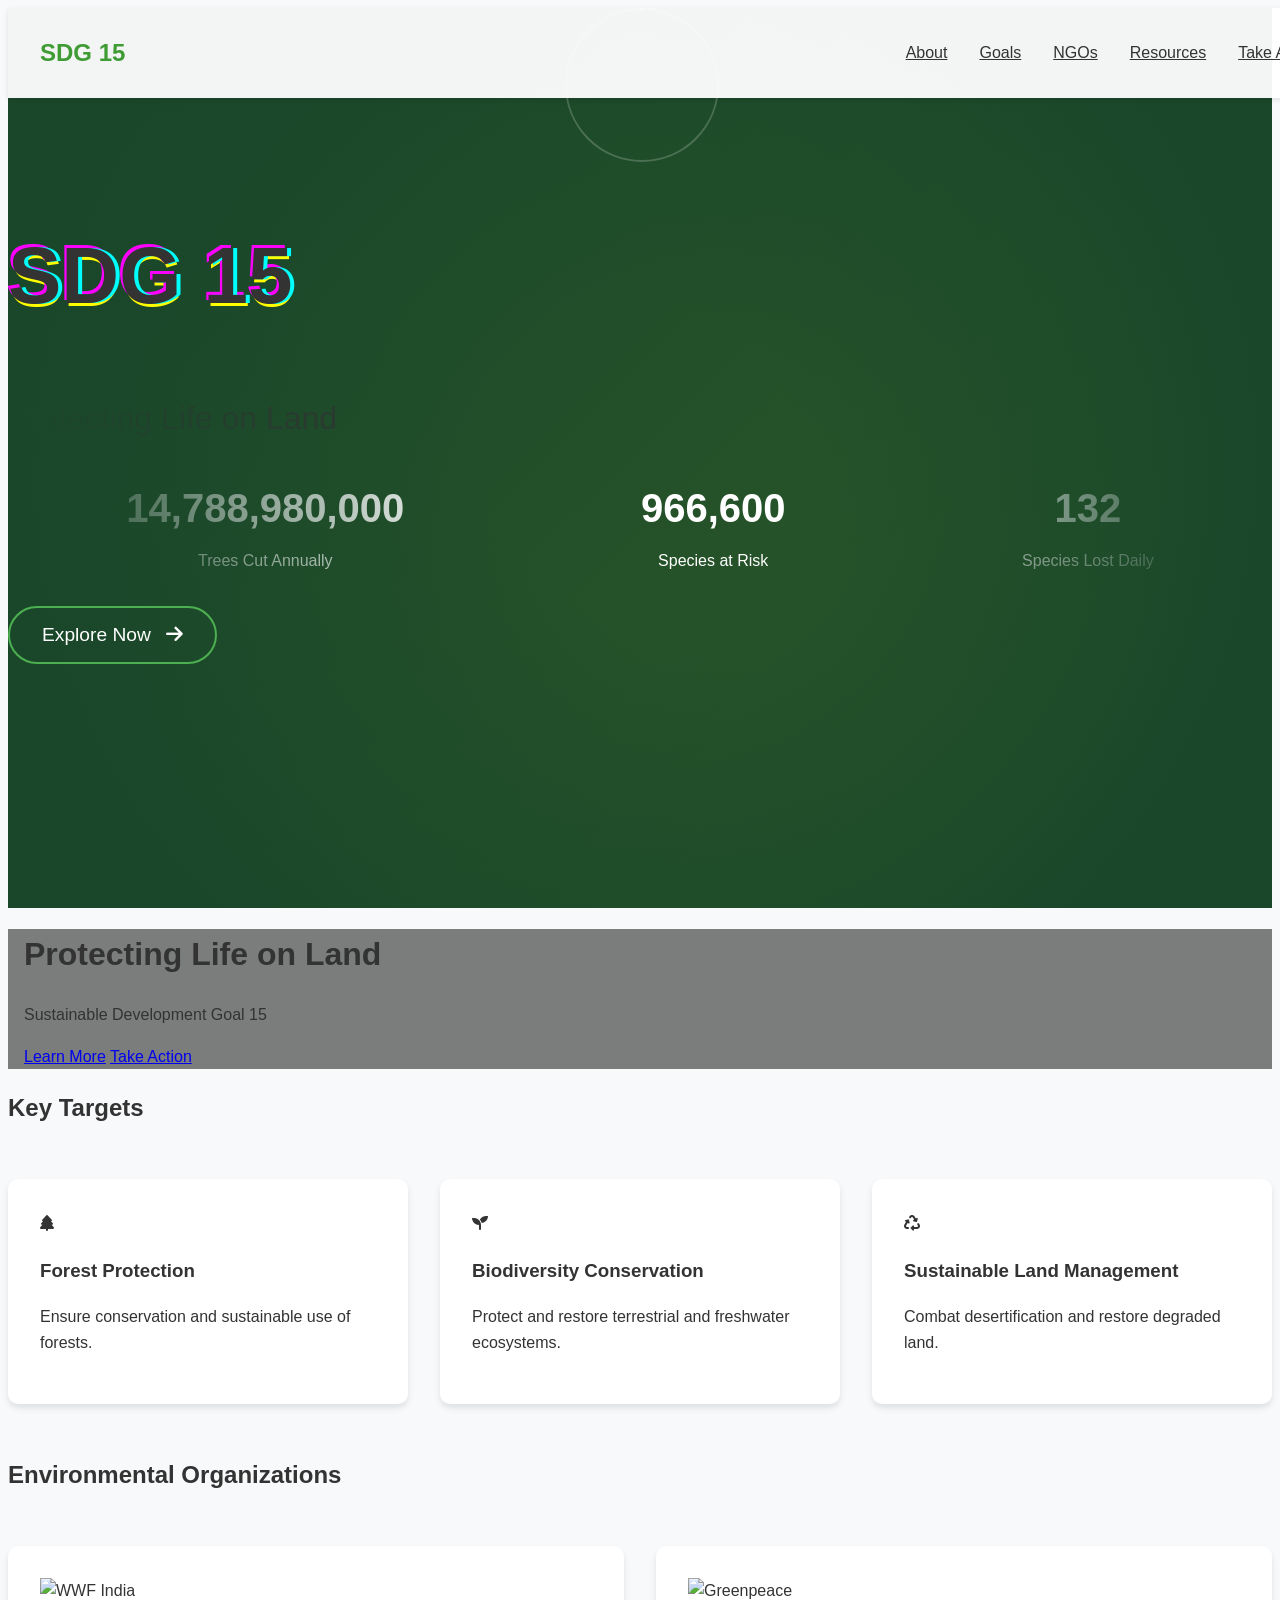
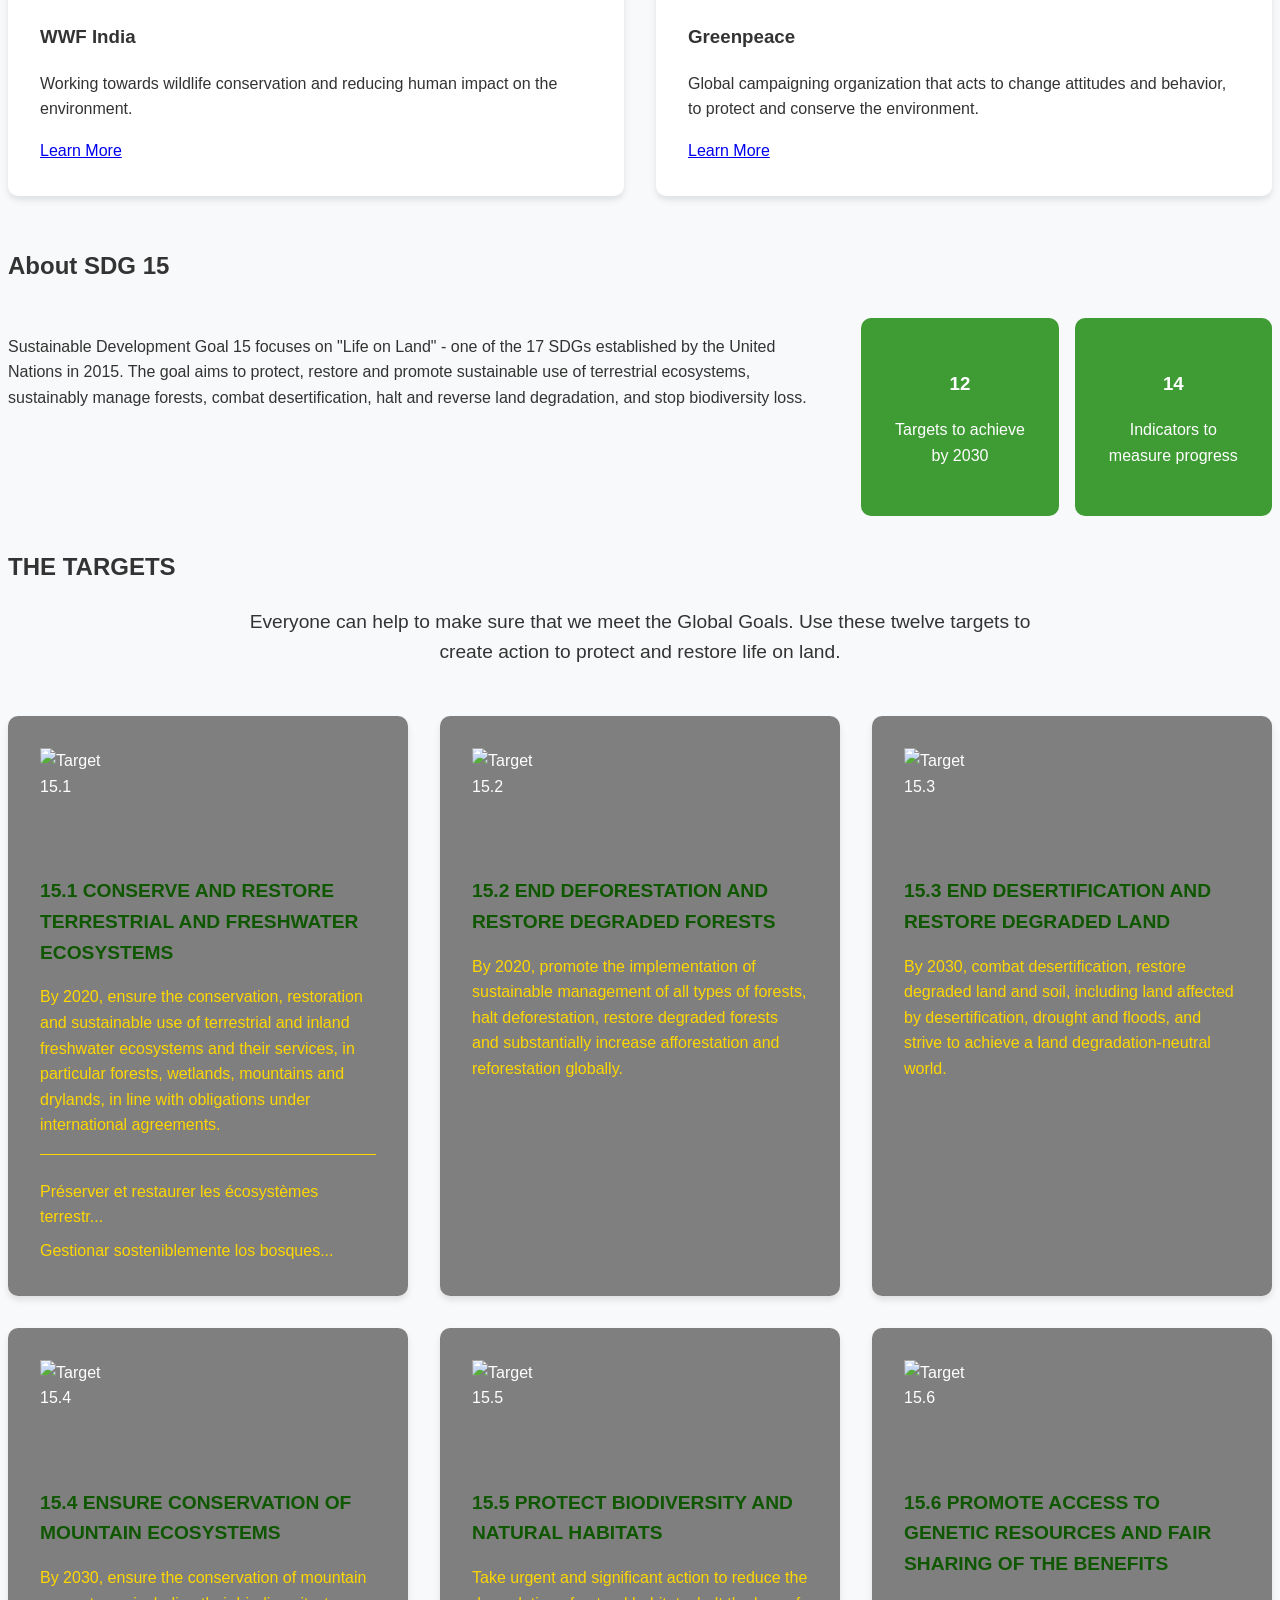
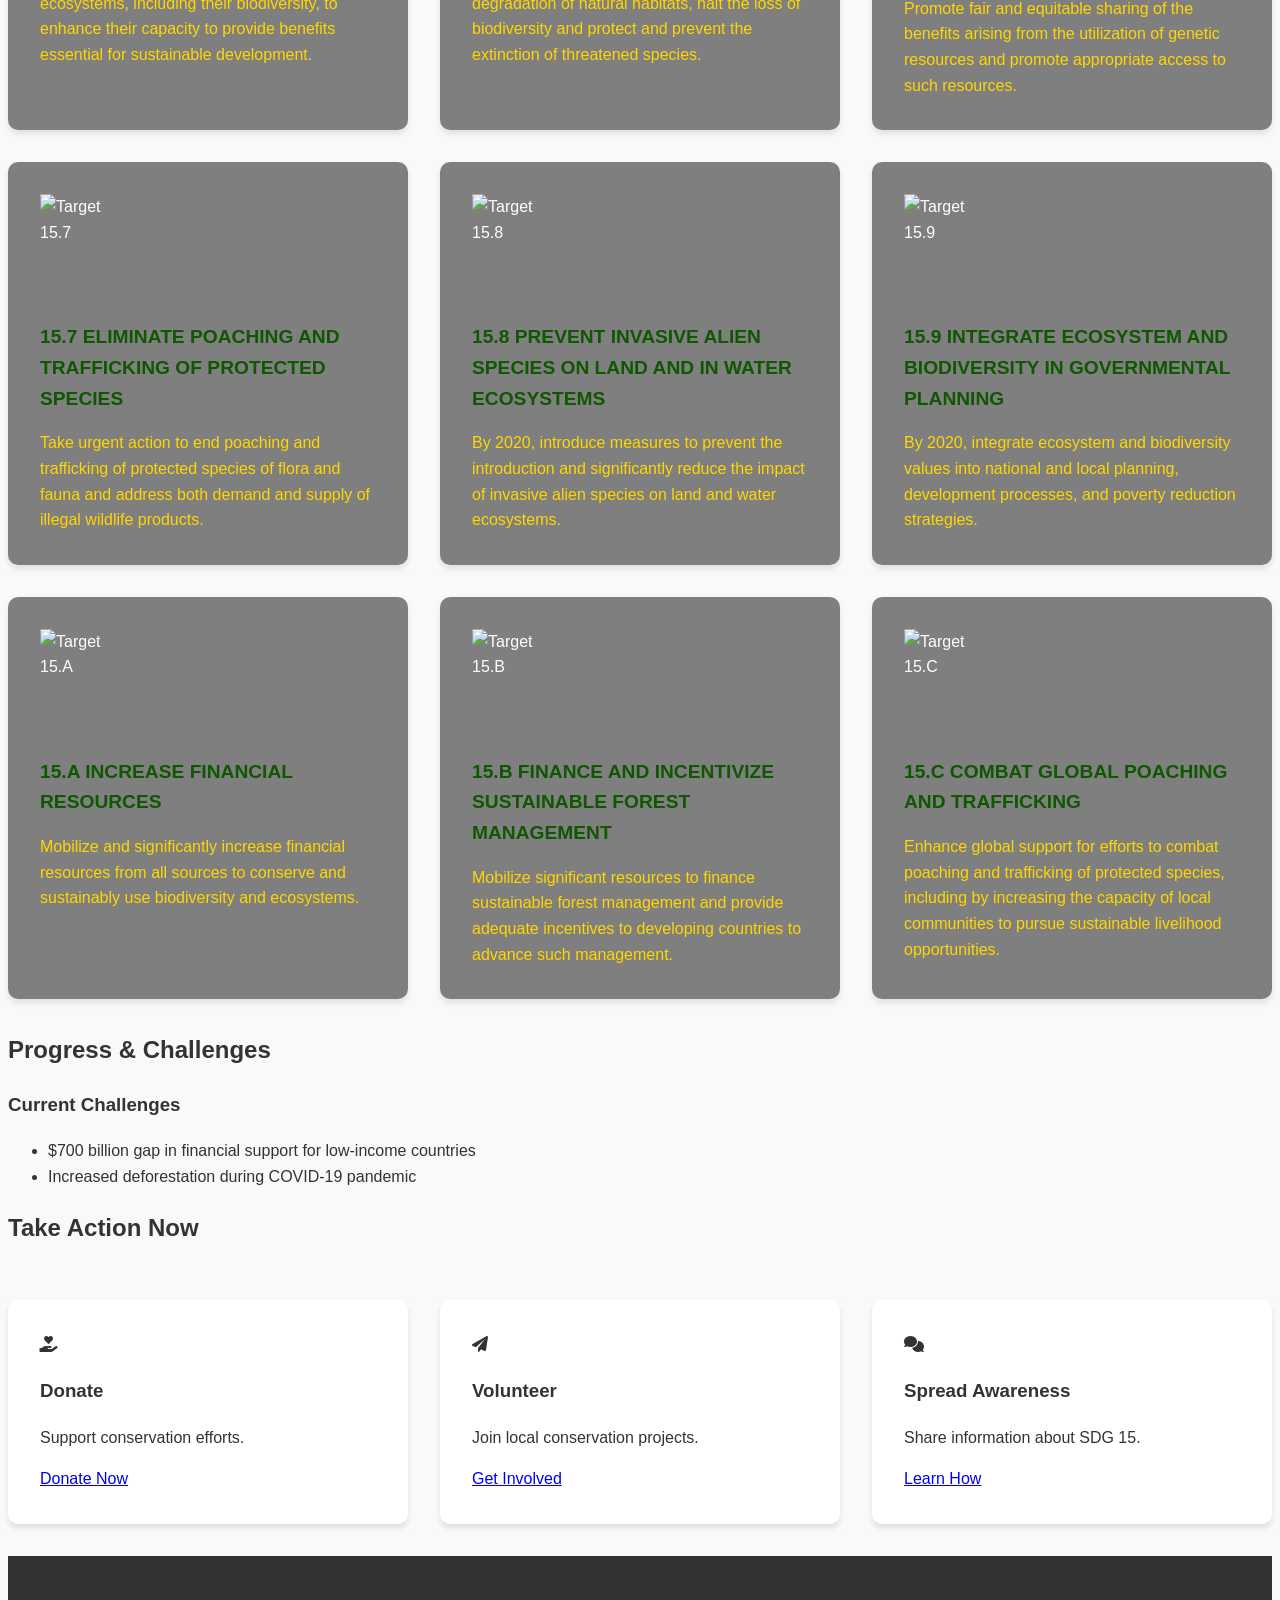
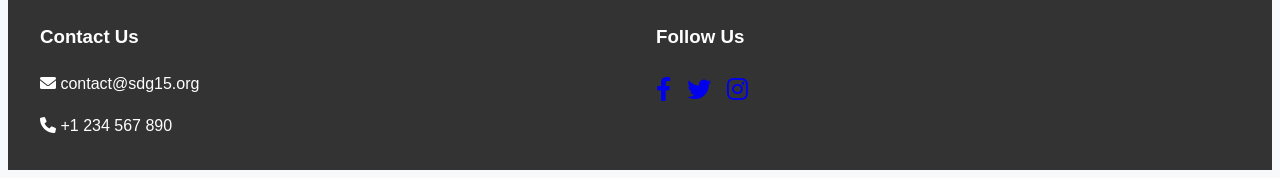
==== PBL/Aimers.html @ b8d177c7 "Add files via upload" ====
<!DOCTYPE html>
<html lang="en">
<head>
    <meta charset="UTF-8">
    <meta name="viewport" content="width=device-width, initial-scale=1.0">
    <title>Protecting Life on Land – SDG 15</title>
    <link rel="stylesheet" href="https://cdnjs.cloudflare.com/ajax/libs/font-awesome/6.0.0/css/all.min.css">
    <link rel="stylesheet" href="Aimers.css"> <!-- Link to your CSS file -->
    <script src="https://code.jquery.com/jquery-3.6.0.min.js"></script> <!-- jQuery for dynamic effects -->
</head>
<body>

    <!-- Navigation Bar -->
    <nav class="navbar">
        <div class="nav-logo">SDG 15</div>
        <ul class="nav-links">
            <li><a href="#about-sdg15">About</a></li>
            <li><a href="#goals">Goals</a></li>
            <li><a href="#ngos">NGOs</a></li>
            <li><a href="#resources">Resources</a></li>
            <li><a href="#take-action">Take Action</a></li>
        </ul>
    </nav>

    <!-- Dynamic Intro Section -->
    <div class="intro-container" id="intro-container">
        <!-- Animated Background -->
        <div class="intro-background">
            <div class="forest-layer"></div>
            <div class="particles"></div>
        </div>

        <!-- Main Intro Content -->
        <div class="intro-content">
            <!-- Animated Logo -->
            <div class="intro-logo">
                <div class="earth-animation">
                    <div class="earth-circle"></div>
                    <i class="fas fa-globe-americas"></i>
                    <div class="orbiting-leaf">
                        <i class="fas fa-leaf"></i>
                    </div>
                </div>
            </div>

            <!-- Animated Text -->
            <div class="intro-text">
                <h1 class="glitch" data-text="SDG 15">SDG 15</h1>
                <div class="typing-text">Protecting Life on Land</div>
                
                <!-- Dynamic Statistics -->
                <div class="intro-stats">
                    <div class="stat-counter">
                        <div class="counter" data-target="15300000000">0</div>
                        <span>Trees Cut Annually</span>
                    </div>
                    <div class="stat-counter">
                        <div class="counter" data-target="1000000">0</div>
                        <span>Species at Risk</span>
                    </div>
                    <div class="stat-counter">
                        <div class="counter" data-target="137">0</div>
                        <span>Species Lost Daily</span>
                    </div>
                </div>

                <!-- Call to Action -->
                <div class="intro-cta">
                    <button class="explore-btn" id="explore-btn">
                        <span>Explore Now</span>
                        <i class="fas fa-arrow-right"></i>
                    </button>
                </div>
            </div>
        </div>

        <!-- Scroll Indicator -->
        <div class="scroll-indicator">
            <div class="mouse">
                <div class="wheel"></div>
            </div>
            <div class="arrow-scroll">
                <span></span>
                <span></span>
                <span></span>
            </div>
        </div>
    </div>

    <!-- Hero Section -->
    <header class="hero" style="background-image: url('https://images.unsplash.com/photo-1511497584788-876760111969?ixlib=rb-1.2.1&auto=format&fit=crop&w=1950&q=80');">
        <div class="hero-overlay"></div>
        <div class="hero-content">
            <h1 class="animate-text">Protecting Life on Land</h1>
            <p class="fade-in">Sustainable Development Goal 15</p>
            <div class="hero-buttons">
                <a href="#about-sdg15" class="btn scroll-to-section">Learn More</a>
                <a href="#take-action" class="btn btn-outline scroll-to-section">Take Action</a>
            </div>
        </div>
    </header>

    <!-- Goals Section -->
    <section id="goals" class="section">
        <div class="container">
            <h2 class="section-title fade-in">Key Targets</h2>
            <div class="goals-grid">
                <div class="goal-card fade-in-up">
                    <i class="fas fa-tree"></i>
                    <h3>Forest Protection</h3>
                    <p>Ensure conservation and sustainable use of forests.</p>
                </div>
                <div class="goal-card fade-in-up">
                    <i class="fas fa-seedling"></i>
                    <h3>Biodiversity Conservation</h3>
                    <p>Protect and restore terrestrial and freshwater ecosystems.</p>
                </div>
                <div class="goal-card fade-in-up">
                    <i class="fas fa-recycle"></i>
                    <h3>Sustainable Land Management</h3>
                    <p>Combat desertification and restore degraded land.</p>
                </div>
                <!-- Add more goal cards as needed -->
            </div>
        </div>
    </section>

    <!-- NGO Section -->
    <section id="ngos" class="section">
        <div class="container">
            <h2 class="section-title fade-in">Environmental Organizations</h2>
            <div class="ngo-grid">
                <div class="ngo-card fade-in-up">
                    <img src="https://images.unsplash.com/photo-1532094349884-543bc11b234d?ixlib=rb-1.2.1&auto=format&fit=crop&w=800&q=80" alt="WWF India">
                    <div class="ngo-content">
                        <h3>WWF India</h3>
                        <p>Working towards wildlife conservation and reducing human impact on the environment.</p>
                        <a href="https://www.wwfindia.org/" target="_blank" class="btn">Learn More</a>
                    </div>
                </div>
                <div class="ngo-card fade-in-up">
                    <img src="https://images.unsplash.com/photo-1601607261863-2a6a7336f8f1?ixlib=rb-1.2.1&auto=format&fit=crop&w=800&q=80" alt="Greenpeace">
                    <div class="ngo-content">
                        <h3>Greenpeace</h3>
                        <p>Global campaigning organization that acts to change attitudes and behavior, to protect and conserve the environment.</p>
                        <a href="https://www.greenpeace.org/" target="_blank" class="btn">Learn More</a>
                    </div>
                </div>
                <!-- Add more NGO cards as needed -->
            </div>
        </div>
    </section>

    <!-- About SDG 15 Section -->
    <section id="about-sdg15" class="section">
        <div class="container">
            <h2 class="section-title fade-in">About SDG 15</h2>
            <div class="about-content">
                <div class="about-text">
                    <p>Sustainable Development Goal 15 focuses on "Life on Land" - one of the 17 SDGs established by the United Nations in 2015. The goal aims to protect, restore and promote sustainable use of terrestrial ecosystems, sustainably manage forests, combat desertification, halt and reverse land degradation, and stop biodiversity loss.</p>
                </div>
                <div class="key-numbers">
                    <div class="number-card">
                        <h3>12</h3>
                        <p>Targets to achieve by 2030</p>
                    </div>
                    <div class="number-card">
                        <h3>14</h3>
                        <p>Indicators to measure progress</p>
                    </div>
                </div>
            </div>
        </div>
    </section>

    <!-- Targets Section -->
    <section id="targets" class="section">
        <div class="container">
            <h2 class="section-title fade-in">THE TARGETS</h2>
            <p class="section-subtitle">Everyone can help to make sure that we meet the Global Goals. Use these twelve targets to create action to protect and restore life on land.</p>
            
            <div class="targets-grid">
                <!-- Target 15.1 -->
                <div class="target-card fade-in-up">
                    <div class="target-icon">
                        <img src="https://globalgoalscms.co.uk/wp-content/uploads/2021/09/globalgoals_5d08ea5a-c0b5-49a4-993d-40bd2f3d46f9_goal_15.1_rgb_ng.svg" alt="Target 15.1">
                    </div>
                    <div class="target-content">
                        <h3>15.1 CONSERVE AND RESTORE TERRESTRIAL AND FRESHWATER ECOSYSTEMS</h3>
                        <p>By 2020, ensure the conservation, restoration and sustainable use of terrestrial and inland freshwater ecosystems and their services, in particular forests, wetlands, mountains and drylands, in line with obligations under international agreements.</p>
                        <div class="translations">
                            <div class="translation fr">
                                <p>Préserver et restaurer les écosystèmes terrestr...</p>
                            </div>
                            <div class="translation es">
                                <p>Gestionar sosteniblemente los bosques...</p>
                            </div>
                        </div>
                    </div>
                </div>

                <!-- Target 15.2 -->
                <div class="target-card fade-in-up">
                    <div class="target-icon">
                        <img src="https://globalgoalscms.co.uk/wp-content/uploads/2021/09/globalgoals_2d7c3a6c-410f-4559-9653-b0f67d6b8184_goal_15.2_rgb_ng.svg" alt="Target 15.2">
                    </div>
                    <div class="target-content">
                        <h3>15.2 END DEFORESTATION AND RESTORE DEGRADED FORESTS</h3>
                        <p>By 2020, promote the implementation of sustainable management of all types of forests, halt deforestation, restore degraded forests and substantially increase afforestation and reforestation globally.</p>
                    </div>
                </div>

                <!-- Target 15.3 -->
                <div class="target-card fade-in-up">
                    <div class="target-icon">
                        <img src="https://globalgoalscms.co.uk/wp-content/uploads/2021/09/globalgoals_8cbc14b6-8735-4284-9ce1-4061f804b644_goal_15.3_rgb_ng.svg" alt="Target 15.3">
                    </div>
                    <div class="target-content">
                        <h3>15.3 END DESERTIFICATION AND RESTORE DEGRADED LAND</h3>
                        <p>By 2030, combat desertification, restore degraded land and soil, including land affected by desertification, drought and floods, and strive to achieve a land degradation-neutral world.</p>
                    </div>
                </div>

                <!-- Target 15.4 -->
                <div class="target-card fade-in-up">
                    <div class="target-icon">
                        <img src="https://globalgoalscms.co.uk/wp-content/uploads/2021/09/globalgoals_c4c086bd-06c7-495f-a743-4ebd0f228ee1_goal_15.4_rgb_ng.svg" alt="Target 15.4">
                    </div>
                    <div class="target-content">
                        <h3>15.4 ENSURE CONSERVATION OF MOUNTAIN ECOSYSTEMS</h3>
                        <p>By 2030, ensure the conservation of mountain ecosystems, including their biodiversity, to enhance their capacity to provide benefits essential for sustainable development.</p>
                    </div>
                </div>

                <!-- Target 15.5 -->
                <div class="target-card fade-in-up">
                    <div class="target-icon">
                        <img src="https://globalgoalscms.co.uk/wp-content/uploads/2021/09/globalgoals_675a6237-f33f-42b2-9e76-21fd53e22e93_goal_15.5_rgb_ng.svg" alt="Target 15.5">
                    </div>
                    <div class="target-content">
                        <h3>15.5 PROTECT BIODIVERSITY AND NATURAL HABITATS</h3>
                        <p>Take urgent and significant action to reduce the degradation of natural habitats, halt the loss of biodiversity and protect and prevent the extinction of threatened species.</p>
                    </div>
                </div>

                <!-- Target 15.6 -->
                <div class="target-card fade-in-up">
                    <div class="target-icon">
                        <img src="https://globalgoalscms.co.uk/wp-content/uploads/2021/09/globalgoals_321848c4-1853-4f19-a996-0f81cb002458_goal_15.6_rgb_ng.svg" alt="Target 15.6">
                    </div>
                    <div class="target-content">
                        <h3>15.6 PROMOTE ACCESS TO GENETIC RESOURCES AND FAIR SHARING OF THE BENEFITS</h3>
                        <p>Promote fair and equitable sharing of the benefits arising from the utilization of genetic resources and promote appropriate access to such resources.</p>
                    </div>
                </div>

                <!-- Target 15.7 -->
                <div class="target-card fade-in-up">
                    <div class="target-icon">
                        <img src="https://globalgoalscms.co.uk/wp-content/uploads/2021/09/globalgoals_d44e67bd-fb66-4283-8b80-8f0fd1b06438_goal_15.7_rgb_ng.svg" alt="Target 15.7">
                    </div>
                    <div class="target-content">
                        <h3>15.7 ELIMINATE POACHING AND TRAFFICKING OF PROTECTED SPECIES</h3>
                        <p>Take urgent action to end poaching and trafficking of protected species of flora and fauna and address both demand and supply of illegal wildlife products.</p>
                    </div>
                </div>

                <!-- Target 15.8 -->
                <div class="target-card fade-in-up">
                    <div class="target-icon">
                        <img src="https://globalgoalscms.co.uk/wp-content/uploads/2021/09/globalgoals_d7811258-202d-46a4-84b6-5bb4b11fab59_goal_15.8_rgb_ng.svg" alt="Target 15.8">
                    </div>
                    <div class="target-content">
                        <h3>15.8 PREVENT INVASIVE ALIEN SPECIES ON LAND AND IN WATER ECOSYSTEMS</h3>
                        <p>By 2020, introduce measures to prevent the introduction and significantly reduce the impact of invasive alien species on land and water ecosystems.</p>
                    </div>
                </div>

                <!-- Target 15.9 -->
                <div class="target-card fade-in-up">
                    <div class="target-icon">
                        <img src="https://globalgoalscms.co.uk/wp-content/uploads/2021/09/globalgoals_4873dc0f-0980-46f0-8186-a4a6b3d9e693_goal_15.9_rgb_ng.svg" alt="Target 15.9">
                    </div>
                    <div class="target-content">
                        <h3>15.9 INTEGRATE ECOSYSTEM AND BIODIVERSITY IN GOVERNMENTAL PLANNING</h3>
                        <p>By 2020, integrate ecosystem and biodiversity values into national and local planning, development processes, and poverty reduction strategies.</p>
                    </div>
                </div>

                <!-- Target 15.A -->
                <div class="target-card fade-in-up">
                    <div class="target-icon">
                        <img src="https://globalgoalscms.co.uk/wp-content/uploads/2021/09/globalgoals_4994ddd6-6ba4-43d6-936f-2eb42519ea58_goal_15.a_rgb_ng.svg" alt="Target 15.A">
                    </div>
                    <div class="target-content">
                        <h3>15.A INCREASE FINANCIAL RESOURCES</h3>
                        <p>Mobilize and significantly increase financial resources from all sources to conserve and sustainably use biodiversity and ecosystems.</p>
                    </div>
                </div>

                <!-- Target 15.B -->
                <div class="target-card fade-in-up">
                    <div class="target-icon">
                        <img src="https://globalgoalscms.co.uk/wp-content/uploads/2021/09/globalgoals_e7fb9602-9f4c-4e29-b551-b5f1e6a5566d_goal_15.b_rgb_ng.svg" alt="Target 15.B">
                    </div>
                    <div class="target-content">
                        <h3>15.B FINANCE AND INCENTIVIZE SUSTAINABLE FOREST MANAGEMENT</h3>
                        <p>Mobilize significant resources to finance sustainable forest management and provide adequate incentives to developing countries to advance such management.</p>
                    </div>
                </div>

                <!-- Target 15.C -->
                <div class="target-card fade-in-up">
                    <div class="target-icon">
                        <img src="https://globalgoalscms.co.uk/wp-content/uploads/2021/09/globalgoals_016f5cce-91a0-4be7-895a-50b5bf583de4_goal_15.c_rgb_ng.svg" alt="Target 15.C">
                    </div>
                    <div class="target-content">
                        <h3>15.C COMBAT GLOBAL POACHING AND TRAFFICKING</h3>
                        <p>Enhance global support for efforts to combat poaching and trafficking of protected species, including by increasing the capacity of local communities to pursue sustainable livelihood opportunities.</p>
                    </div>
                </div>
            </div>
        </div>
    </section>

    <!-- Progress Section -->
    <section id="progress" class="section">
        <div class="container">
            <h2 class="section-title fade-in">Progress & Challenges</h2>
            <div class="progress-content">
                <div class="progress-chart">
                    <!-- Add interactive charts here -->
                </div>
                <div class="challenges">
                    <h3>Current Challenges</h3>
                    <ul>
                        <li>$700 billion gap in financial support for low-income countries</li>
                        <li>Increased deforestation during COVID-19 pandemic</li>
                        <!-- Add more challenges -->
                    </ul>
                </div>
            </div>
        </div>
    </section>

    <!-- Take Action Section -->
    <section id="take-action" class="section action-section">
        <div class="container">
            <h2 class="section-title fade-in">Take Action Now</h2>
            <div class="action-grid">
                <div class="action-card fade-in-up">
                    <i class="fas fa-hand-holding-heart"></i>
                    <h3>Donate</h3>
                    <p>Support conservation efforts.</p>
                    <a href="#" class="btn">Donate Now</a>
                </div>
                <div class="action-card fade-in-up">
                    <i class="fas fa-paper-plane"></i>
                    <h3>Volunteer</h3>
                    <p>Join local conservation projects.</p>
                    <a href="#" class="btn">Get Involved</a>
                </div>
                <div class="action-card fade-in-up">
                    <i class="fas fa-comments"></i>
                    <h3>Spread Awareness</h3>
                    <p>Share information about SDG 15.</p>
                    <a href="#" class="btn">Learn How</a>
                </div>
                <!-- Add more action cards as needed -->
            </div>
        </div>
    </section>

    <!-- Footer -->
    <footer>
        <div class="footer-content">
            <div class="footer-section">
                <h3>Contact Us</h3>
                <p><i class="fas fa-envelope"></i> contact@sdg15.org</p>
                <p><i class="fas fa-phone"></i> +1 234 567 890</p>
            </div>
            <div class="footer-section">
                <h3>Follow Us</h3>
                <div class="social-links">
                    <a href="#" class="social-icon"><i class="fab fa-facebook-f"></i></a>
                    <a href="#" class="social-icon"><i class="fab fa-twitter"></i></a>
                    <a href="#" class="social-icon"><i class="fab fa-instagram"></i></a>
                </div>
            </div>
        </div>
    </footer>

    <!-- JavaScript File -->
    <script src="Aimers.js"></script> <!-- Link to your JavaScript file -->

</body>
</html>
---- PBL/Aimers.css ----
/* Updated General Styles */
:root {
    --primary-color: #3f9c35; /* Primary color */
    --secondary-color: #2c701f; /* Secondary color */
    --text-color: #333; /* General text color */
    --light-bg: #f8f9fa; /* Light background color */
}

body {
    font-family: 'Segoe UI', Tahoma, Geneva, Verdana, sans-serif; /* Font family */
    line-height: 1.6; /* Line height */
    background-color: var(--light-bg); /* Background color */
    color: var(--text-color); /* Text color */
}

/* Navbar Styles */
.navbar {
    position: fixed; /* Fixed navbar */
    width: 100%; /* Full width */
    background: rgba(255, 255, 255, 0.95); /* Semi-transparent background */
    padding: 1rem 2rem; /* Padding */
    z-index: 1000; /* Stacking order */
    box-shadow: 0 2px 5px rgba(0, 0, 0, 0.1); /* Shadow effect */
    display: flex; /* Flexbox layout */
    justify-content: space-between; /* Space between elements */
    align-items: center; /* Center alignment */
}

.nav-logo {
    font-size: 1.5rem; /* Logo font size */
    font-weight: bold; /* Bold text */
    color: var(--primary-color); /* Logo color */
}

.nav-links {
    display: flex; /* Flexbox layout */
    gap: 2rem; /* Space between links */
    list-style: none; /* No list style */
}

.nav-links a {
    color: var(--text-color); /* Link color */
    transition: color 0.3s ease; /* Transition effect */
}

.nav-links a:hover {
    color: var(--primary-color); /* Hover color */
}

/* Updated Pop-up Styles */
.intro-popup {
    background-color: rgba(0, 0, 0, 0.9); /* Dark background for popup */
}

.popup-content {
    background: white; /* White background */
    padding: 2rem; /* Padding */
    border-radius: 10px; /* Rounded corners */
    max-width: 600px; /* Max width */
    margin: 2rem auto; /* Centered margin */
    color: var(--text-color); /* Text color */
}

.popup-stats {
    display: flex; /* Flexbox layout */
    justify-content: space-around; /* Space between stats */
    margin: 2rem 0; /* Margin */
}

.stat-item {
    text-align: center; /* Center alignment */
}

.stat-item i {
    font-size: 2rem; /* Icon size */
    color: var(--primary-color); /* Icon color */
}

/* Updated Hero Styles */
.hero {
    position: relative; /* Relative positioning */
    background-size: cover; /* Cover background */
    background-position: center; /* Centered background */
    background-attachment: fixed; /* Fixed background attachment */
}

.hero-overlay {
    position: absolute; /* Absolute positioning */
    top: 0; /* Top alignment */
    left: 0; /* Left alignment */
    width: 100%; /* Full width */
    height: 100%; /* Full height */
    background: rgba(0, 0, 0, 0.5); /* Dark overlay */
}

.hero-content {
    position: relative; /* Relative positioning */
    z-index: 1; /* Stacking order */
    padding: 0 1rem; /* Padding */
}

/* Card Styles */
.goals-grid,
.ngo-grid,
.action-grid {
    display: grid; /* Grid layout */
    grid-template-columns: repeat(auto-fit, minmax(250px, 1fr)); /* Responsive columns */
    gap: 2rem; /* Gap between cards */
    padding: 2rem 0; /* Padding */
}

.goal-card,
.ngo-card,
.action-card {
    background: white; /* White background */
    padding: 2rem; /* Padding */
    border-radius: 10px; /* Rounded corners */
    box-shadow: 0 4px 6px rgba(0, 0, 0, 0.1); /* Shadow effect */
    transition: transform 0.3s ease; /* Transform effect */
}

.goal-card:hover,
.ngo-card:hover,
.action-card:hover {
    transform: translateY(-5px); /* Lift effect on hover */
}

/* Animation Classes */
.fade-in {
    opacity: 0; /* Initial opacity */
    transform: translateY(20px); /* Initial position */
    transition: opacity 0.6s ease, transform 0.6s ease; /* Transition effects */
}

.fade-in.visible {
    opacity: 1; /* Fully visible */
    transform: translateY(0); /* Reset position */
}

.fade-in-up {
    opacity: 0; /* Initial opacity */
    transform: translateY(40px); /* Initial position */
    transition: opacity 0.8s ease, transform 0.8s ease; /* Transition effects */
}

.fade-in-up.visible-up {
    opacity: 1; /* Fully visible */
    transform: translateY(0); /* Reset position */
}

/* Updated Footer Styles */
footer {
    background: #333; /* Dark background */
    color: white; /* White text */
    padding: 3rem 0 1rem; /* Padding */
}

.footer-content {
    display: grid; /* Grid layout */
    grid-template-columns: repeat(auto-fit, minmax(250px, 1fr)); /* Responsive columns */
    gap: 2rem; /* Gap between footer items */
    max-width: 1200px; /* Max width */
    margin: 0 auto; /* Centered margin */
    padding: 0 2rem; /* Padding */
}

.social-links {
    display: flex; /* Flexbox layout */
    gap: 1rem; /* Space between social links */
}

.social-links a {
    font-size: 1.5rem; /* Link font size */
    transition: color 0.3s ease; /* Transition effect */
}

.social-links a:hover {
    color: var(--primary-color); /* Hover color */
}

/* Intro Section Styles */
.intro-container {
    height: 100vh; /* Full height */
    width: 100%; /* Full width */
    position: relative; /* Relative positioning */
    overflow: hidden; /* Hidden overflow */
    background: linear-gradient(135deg, #1a472a, #2d5a27); /* Gradient background */
}

/* Animated Background */
.intro-background {
    position: absolute; /* Absolute positioning */
    width: 100%; /* Full width */
    height: 100%; /* Full height */
}

.forest-layer {
    position: absolute; /* Absolute positioning */
    bottom: 0; /* Bottom alignment */
    width: 100%; /* Full width */
    height: 30%; /* Height of layer */
    background: url('https://images.unsplash.com/photo-1448375240586-882707db888b?auto=format&fit=crop&w=1950&q=80') repeat-x; /* Background image */
    background-size: contain; /* Contain background image */
    animation: forestMove 20s linear infinite; /* Animation */
}

.particles {
    position: absolute; /* Absolute positioning */
    width: 100%; /* Full width */
    height: 100%; /* Full height */
    background: radial-gradient(circle, transparent 20%, #1a472a 80%); /* Radial gradient */
    animation: particlesFade 3s ease-in-out infinite; /* Animation */
}

/* Logo Animation */
.intro-logo {
    position: relative; /* Relative positioning */
    width: 150px; /* Logo width */
    height: 150px; /* Logo height */
    margin: 0 auto 2rem; /* Centered margin */
}

.earth-animation {
    position: relative; /* Relative positioning */
    width: 100%; /* Full width */
    height: 100%; /* Full height */
    animation: float 6s ease-in-out infinite; /* Animation */
}

.earth-circle {
    position: absolute; /* Absolute positioning */
    width: 100%; /* Full width */
    height: 100%; /* Full height */
    border: 2px solid rgba(255, 255, 255, 0.2); /* Border */
    border-radius: 50%; /* Circular shape */
    animation: rotate 20s linear infinite; /* Animation */
}

.orbiting-leaf {
    position: absolute; /* Absolute positioning */
    top: -20px; /* Positioning */
    left: 50%; /* Centered alignment */
    transform-origin: 0 85px; /* Transformation origin */
    animation: orbit 8s linear infinite; /* Animation */
}

.orbiting-leaf i {
    color: #4CAF50; /* Leaf color */
    font-size: 24px; /* Icon size */
    animation: leafRotate 8s linear infinite; /* Animation */
}

/* Glitch Text Effect */
.glitch {
    font-size: 5rem; /* Font size */
    font-weight: bold; /* Bold text */
    text-transform: uppercase; /* Uppercase text */
    position: relative; /* Relative positioning */
    text-shadow: 0.05em 0 0 #00fffc, -0.03em -0.04em 0 #fc00ff,
                 0.025em 0.04em 0 #fffc00; /* Text shadow */
    animation: glitch 725ms infinite; /* Animation */
}

.glitch span {
    position: absolute; /* Absolute positioning */
    top: 0; /* Top alignment */
    left: 0; /* Left alignment */
}

/* Typing Text */
.typing-text {
    font-size: 2rem; /* Font size */
    margin: 1rem 0; /* Margin */
    border-right: 0.15em solid #4CAF50; /* Cursor effect */
    white-space: nowrap; /* No line breaks */
    overflow: hidden; /* Hidden overflow */
    animation: typing 3.5s steps(30, end), /* Typing animation */
               blink-caret 0.75s step-end infinite; /* Blinking cursor */
}

/* Statistics Counter */
.intro-stats {
    display: flex; /* Flexbox layout */
    justify-content: space-around; /* Space between stats */
    margin: 2rem 0; /* Margin */
}

.stat-counter {
    text-align: center; /* Center alignment */
    color: white; /* White text */
}

.counter {
    font-size: 2.5rem; /* Font size */
    font-weight: bold; /* Bold text */
    margin-bottom: 0.5rem; /* Margin */
}

/* Call to Action Button */
.explore-btn {
    padding: 1rem 2rem; /* Padding */
    font-size: 1.2rem; /* Font size */
    background: transparent; /* Transparent background */
    border: 2px solid #4CAF50; /* Border */
    color: white; /* Text color */
    border-radius: 30px; /* Rounded corners */
    cursor: pointer; /* Pointer cursor */
    transition: all 0.3s ease; /* Transition effects */
    overflow: hidden; /* Hidden overflow */
    position: relative; /* Relative positioning */
}

.explore-btn:hover {
    background: #4CAF50; /* Background on hover */
    transform: translateY(-3px); /* Lift effect on hover */
}

.explore-btn i {
    margin-left: 10px; /* Margin */
    transition: transform 0.3s ease; /* Transition effect */
}

.explore-btn:hover i {
    transform: translateX(5px); /* Icon movement on hover */
}

/* Add these image URLs to your CSS */
.target-card {
    /* Forest Conservation */
    background-image: url('https://images.unsplash.com/photo-1542601906990-b4d3fb778b09');
    
    /* Biodiversity */
    background-image: url('https://images.unsplash.com/photo-1437622368342-7a3d73a34c8f');
    
    /* Desert & Land */
    background-image: url('https://images.unsplash.com/photo-1509316785289-025f5b846b35');
    
    /* Mountain Ecosystems */
    background-image: url('https://images.unsplash.com/photo-1464822759023-fed622ff2c3b');
    
    /* Wildlife Protection */
    background-image: url('https://images.unsplash.com/photo-1534567153574-2b12153a87f0');
}

/* Add these new styles */
.about-content {
    display: grid;
    grid-template-columns: 2fr 1fr;
    gap: 2rem;
    margin: 2rem 0;
}

.key-numbers {
    display: grid;
    grid-template-columns: repeat(auto-fit, minmax(150px, 1fr));
    gap: 1rem;
}

.number-card {
    background: var(--primary-color);
    color: white;
    padding: 2rem;
    border-radius: 10px;
    text-align: center;
}

.targets-grid {
    display: grid;
    grid-template-columns: repeat(auto-fit, minmax(300px, 1fr));
    gap: 2rem;
    margin: 2rem 0;
}

.target-card {
    position: relative;
    overflow: hidden;
    border-radius: 10px;
    padding: 2rem;
    color: white;
    background-size: cover;
    background-position: center;
}

.target-card::before {
    content: '';
    position: absolute;
    top: 0;
    left: 0;
    width: 100%;
    height: 100%;
    background: rgba(0,0,0,0.5);
    z-index: 1;
}

.target-card > * {
    position: relative;
    z-index: 2;
}

/* Updated Target Section Styles */
.targets-grid {
    display: grid;
    grid-template-columns: repeat(auto-fit, minmax(300px, 1fr));
    gap: 2rem;
    margin: 2rem 0;
}

.section-subtitle {
    text-align: center;
    color: var(--text-color);
    font-size: 1.2rem;
    margin-bottom: 3rem;
    max-width: 800px;
    margin-left: auto;
    margin-right: auto;
}

.target-card {
    background: white;
    padding: 2rem;
    border-radius: 15px;
    box-shadow: 0 4px 6px rgba(0,0,0,0.1);
    transition: transform 0.3s ease, box-shadow 0.3s ease;
    display: flex;
    flex-direction: column;
    gap: 1.5rem;
}

.target-card:hover {
    transform: translateY(-5px);
    box-shadow: 0 6px 12px rgba(0,0,0,0.15);
}

.target-icon {
    width: 80px;
    height: 80px;
    margin-bottom: 1rem;
}

.target-icon img {
    width: 100%;
    height: 100%;
    object-fit: contain;
}

.target-card h3 {
    color: var(--primary-color);
    font-size: 1.2rem;
    font-weight: bold;
    margin: 0;
}

.target-card p {
    color: var(--text-color);
    font-size: 1rem;
    line-height: 1.6;
    margin: 0;
}

/* Animation Classes */
.fade-in-up {
    opacity: 0;
    transform: translateY(20px);
    transition: opacity 0.6s ease, transform 0.6s ease;
}

.fade-in-up.visible {
    opacity: 1;
    transform: translateY(0);
}

/* Add these new styles to your existing CSS file */

/* Targets Section Styles */
.targets-grid {
    display: grid;
    grid-template-columns: repeat(auto-fit, minmax(300px, 1fr));
    gap: 2rem;
    margin: 2rem 0;
}

.target-card {
    background: white;
    border-radius: 10px;
    padding: 2rem;
    box-shadow: 0 4px 6px rgba(0, 0, 0, 0.1);
    transition: transform 0.3s ease;
}

.target-card:hover {
    transform: translateY(-5px);
}

.target-icon {
    width: 80px;
    height: 80px;
    margin-bottom: 1.5rem;
}

.target-icon img {
    width: 100%;
    height: 100%;
    object-fit: contain;
}

.target-content h3 {
    color: #105702;  /* Dark green color for headings */
    font-size: 1.2rem;
    margin-bottom: 1rem;
    font-weight: 700;  /* Make headings bolder */
}

.target-content p {
    color: #FFD700;  /* Changed to golden yellow */
    font-size: 1rem;
    line-height: 1.6;
    font-weight: 500;  /* Added slightly bolder font weight for better visibility */
}

.translations {
    margin-top: 1rem;
    padding-top: 1rem;
    border-top: 1px solid #FFD700;  /* Changed to yellow */
}

.translation {
    margin-top: 0.5rem;
    font-size: 0.9rem;
    color: #FFD700;  /* Changed to yellow */
}

/* Animation classes (if not already present) */
.fade-in-up {
    opacity: 0;
    transform: translateY(20px);
    transition: opacity 0.6s ease, transform 0.6s ease;
}

.fade-in-up.visible {
    opacity: 1;
    transform: translateY(0);
}

/* Responsive adjustments */
@media (max-width: 768px) {
    .targets-grid {
        grid-template-columns: 1fr;
    }
    
    .target-card {
        padding: 1.5rem;
    }
}

/* Optional: Adjust hover state for better contrast */
.target-card:hover {
    transform: translateY(-5px);
    box-shadow: 0 6px 12px rgba(0, 0, 0, 0.15);
    background: #105702;  /* Dark green background on hover */
}

.target-card:hover .target-content h3 {
    color: #FFD700;  /* Change heading to yellow on hover */
}
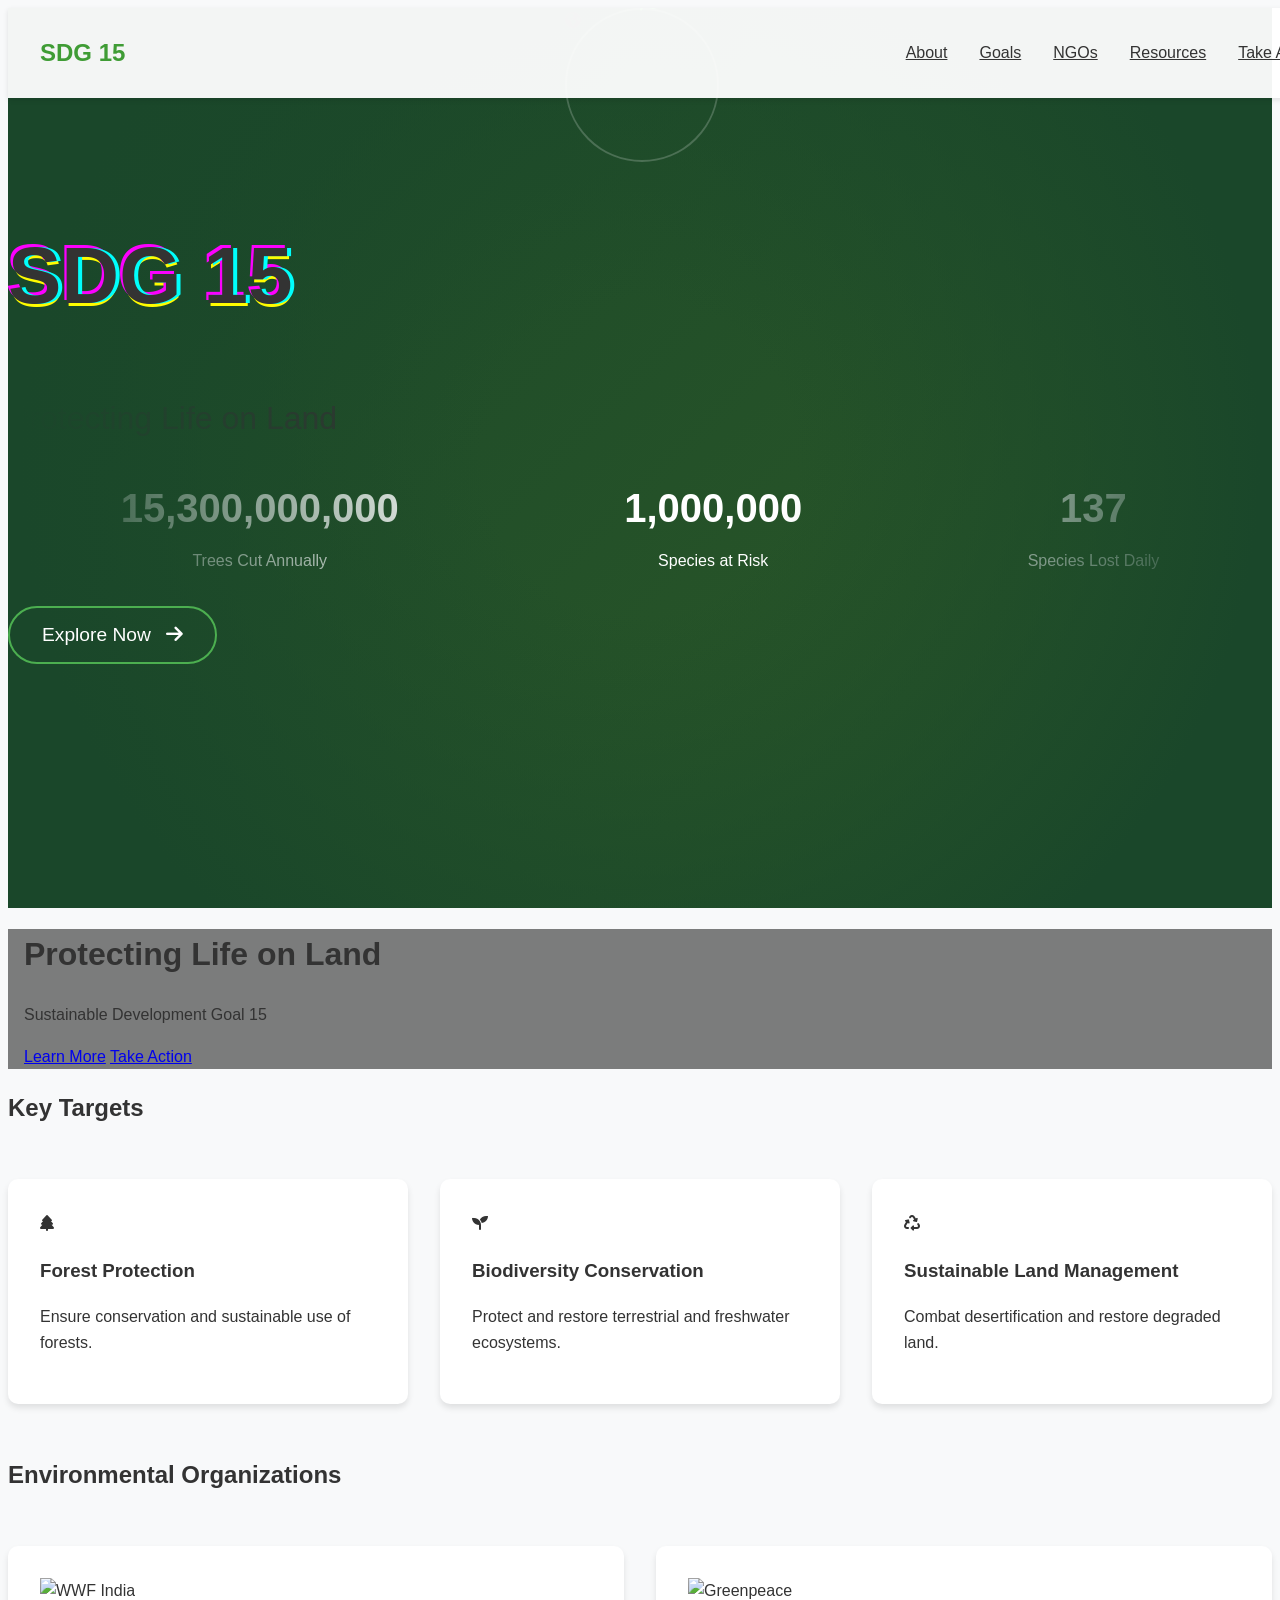
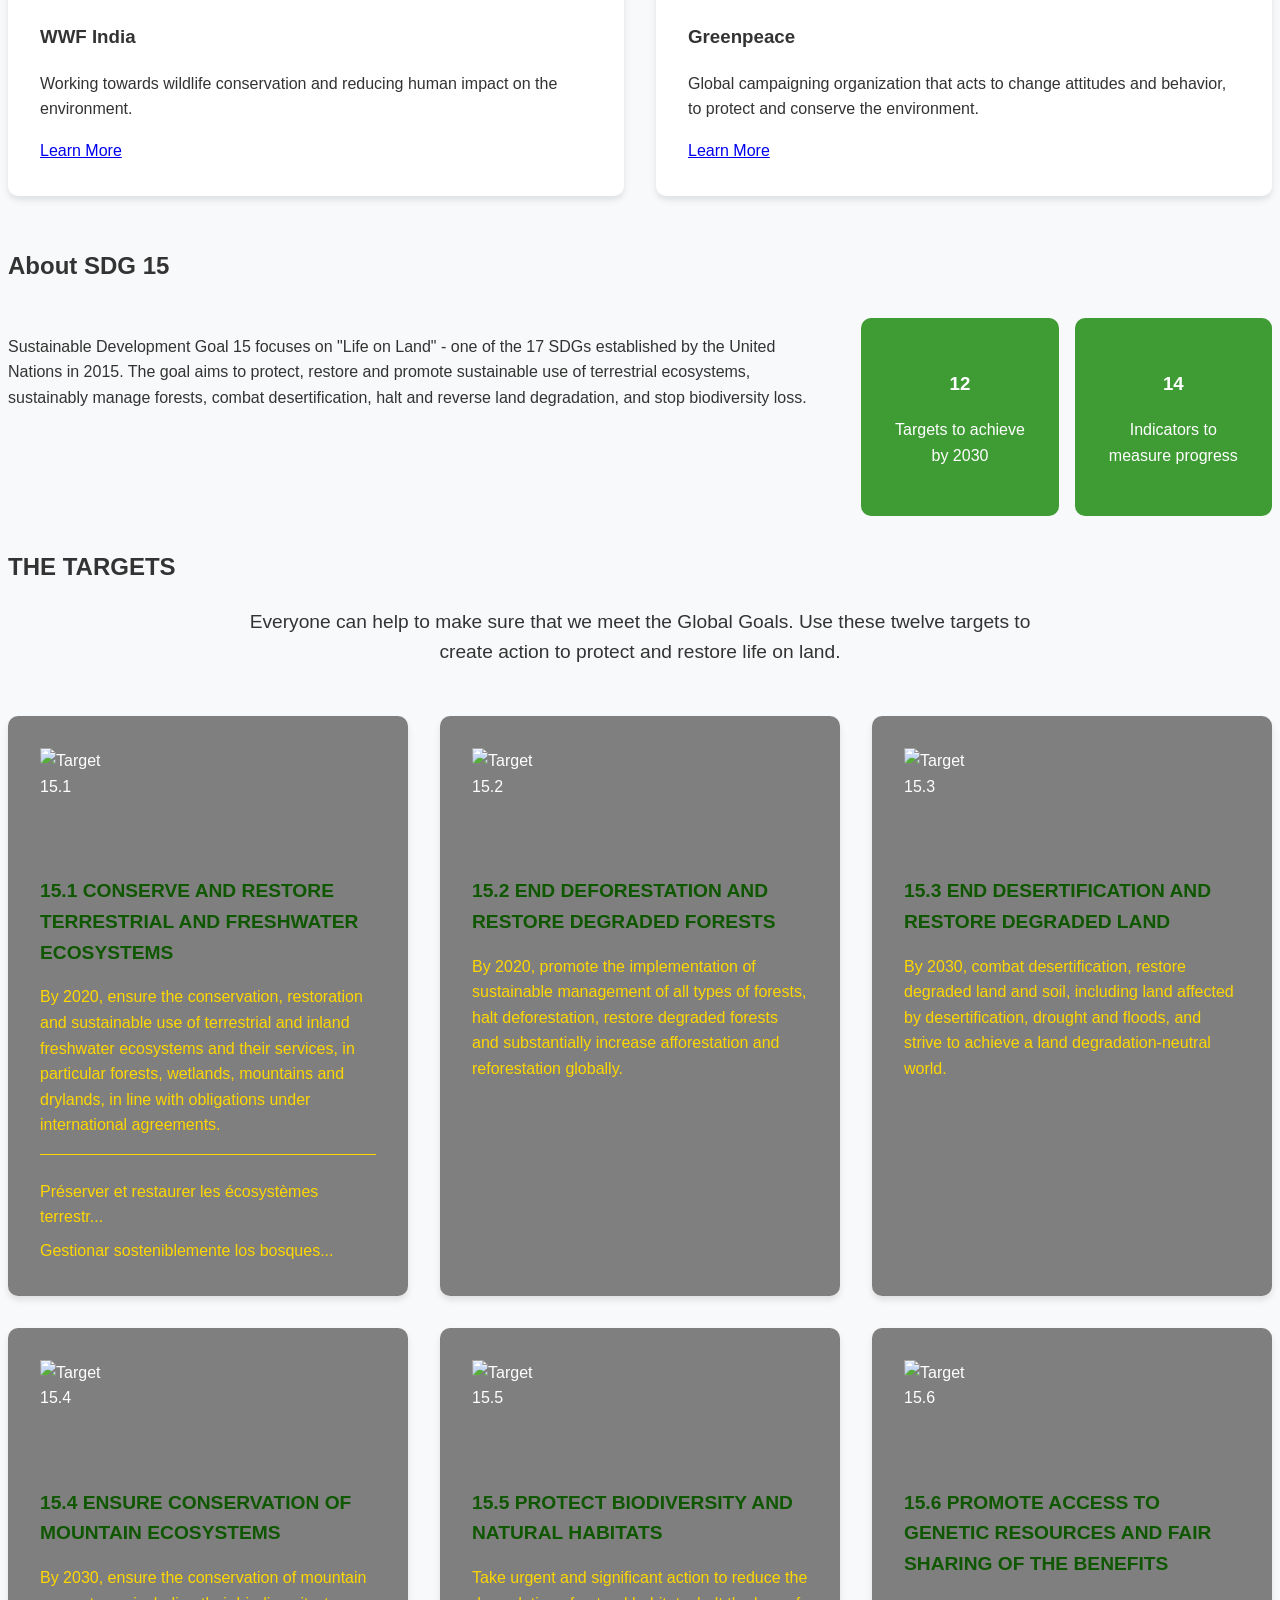
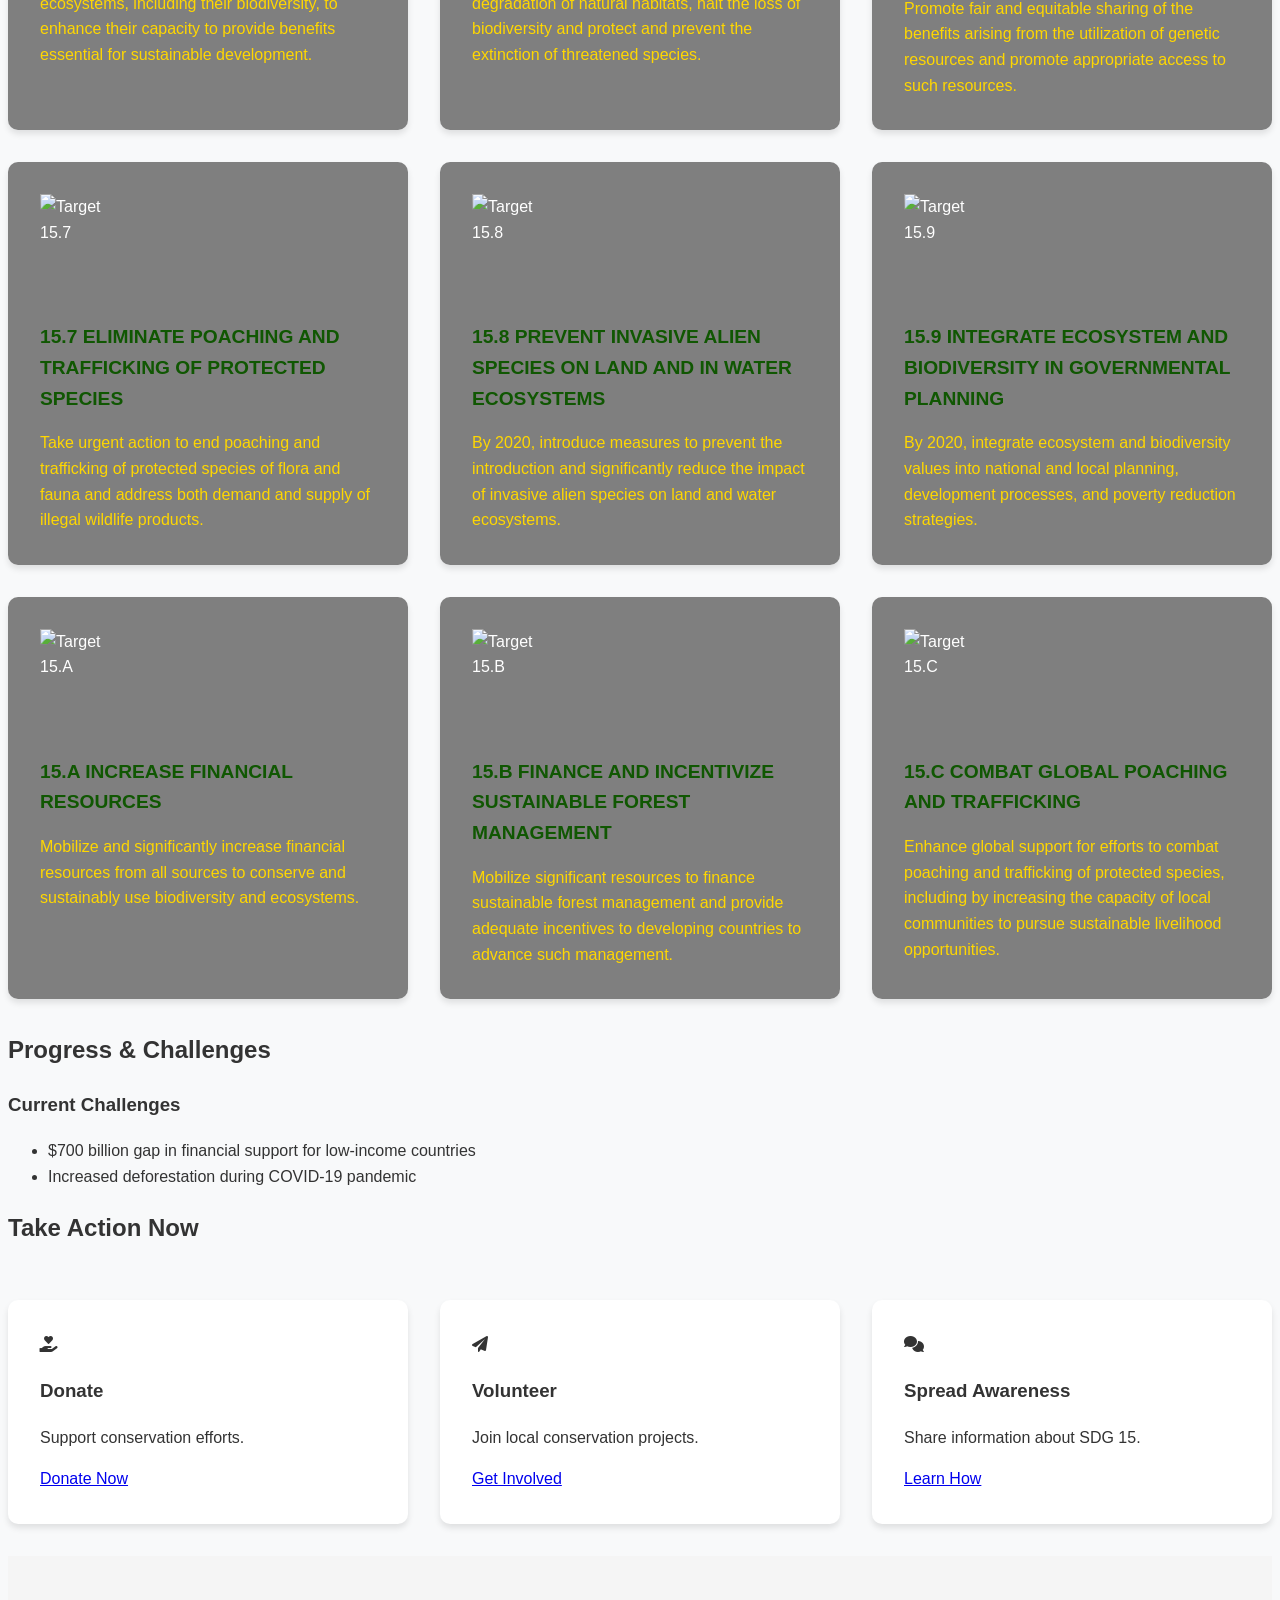
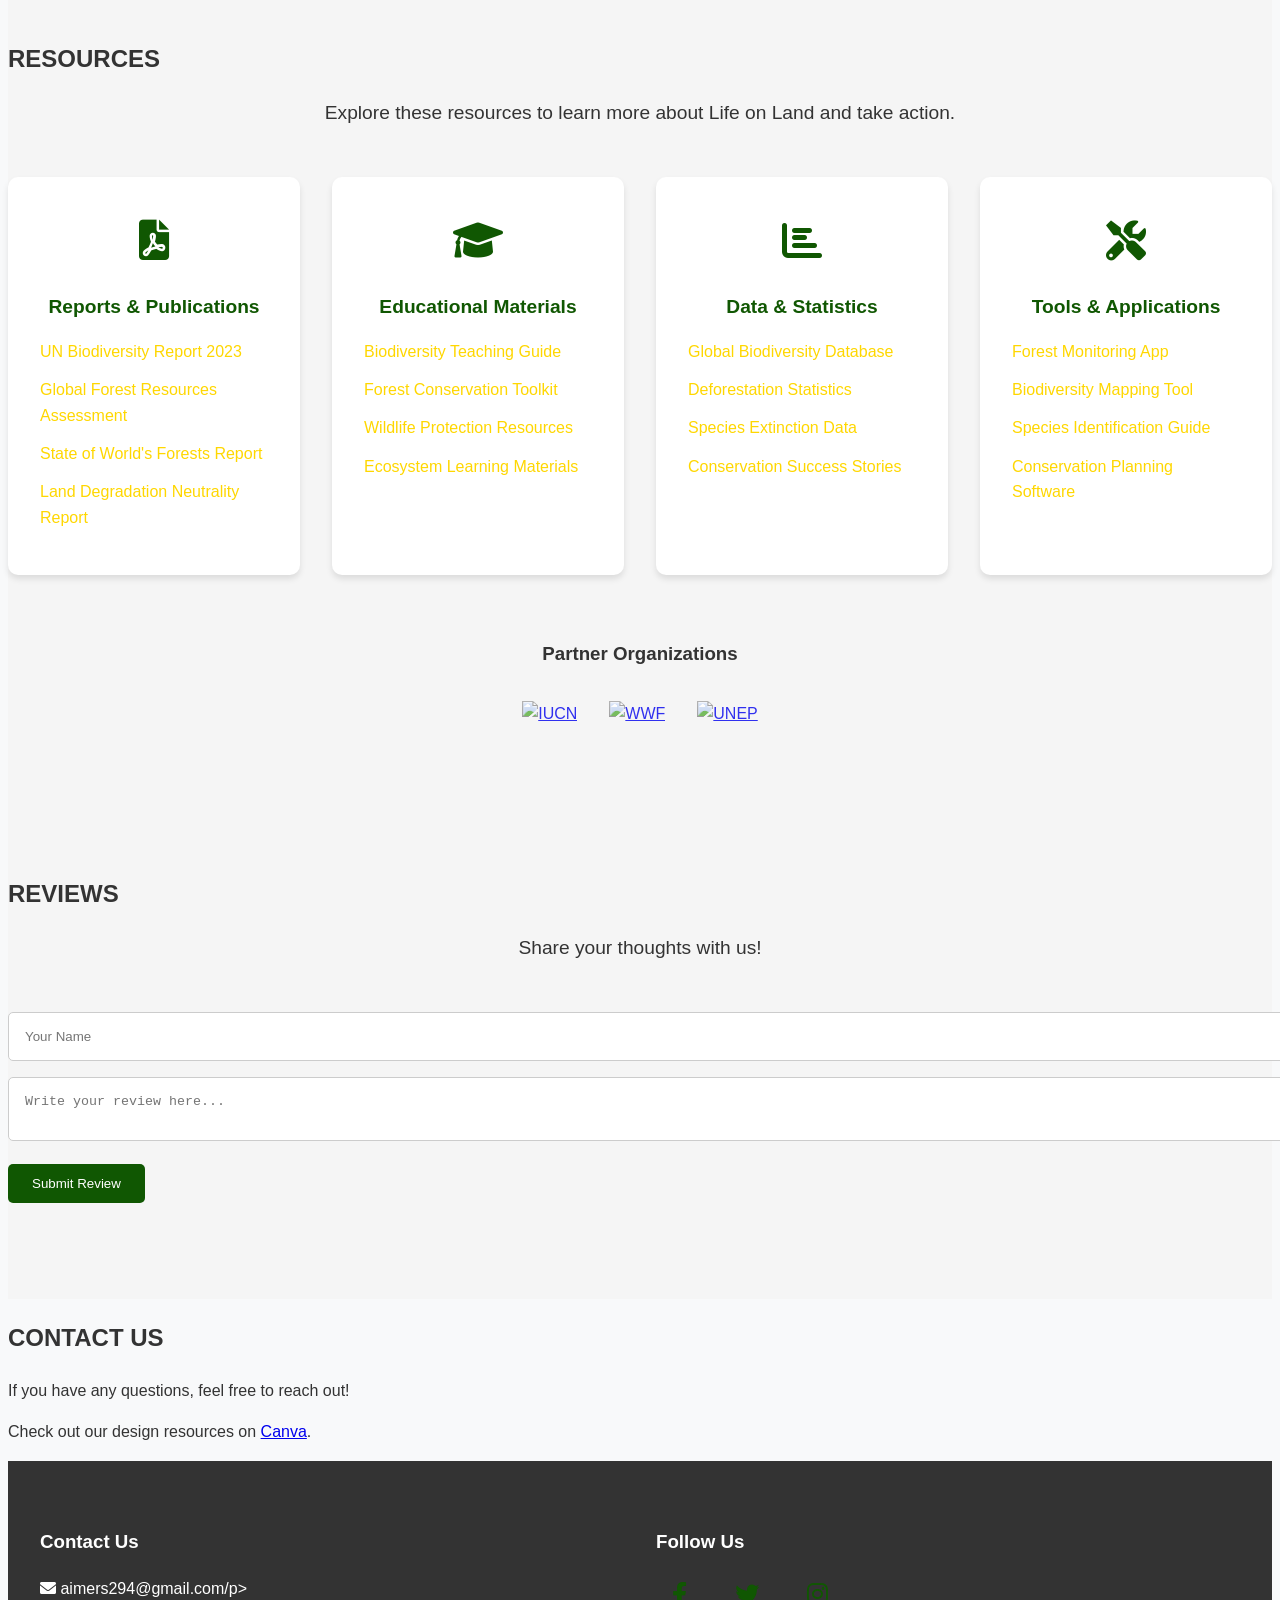
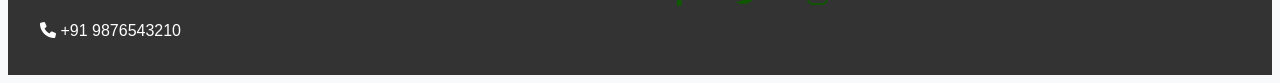
==== commit bd3d9b1b: "Add files via upload" ====
--- a/PBL/Aimers.html
+++ b/PBL/Aimers.html
@@ -371,20 +371,126 @@
         </div>
     </section>
 
+    <!-- Resources Section -->
+    <section id="resources" class="resources-section">
+        <div class="container">
+            <h2 class="section-title fade-in">RESOURCES</h2>
+            <p class="section-subtitle">Explore these resources to learn more about Life on Land and take action.</p>
+
+            <div class="resources-grid">
+                <!-- Reports & Publications -->
+                <div class="resource-card fade-in-up">
+                    <div class="resource-icon">
+                        <i class="fas fa-file-pdf"></i>
+                    </div>
+                    <h3>Reports & Publications</h3>
+                    <ul class="resource-list">
+                        <li><a href="#" target="_blank">UN Biodiversity Report 2023</a></li>
+                        <li><a href="#" target="_blank">Global Forest Resources Assessment</a></li>
+                        <li><a href="#" target="_blank">State of World's Forests Report</a></li>
+                        <li><a href="#" target="_blank">Land Degradation Neutrality Report</a></li>
+                    </ul>
+                </div>
+
+                <!-- Educational Materials -->
+                <div class="resource-card fade-in-up">
+                    <div class="resource-icon">
+                        <i class="fas fa-graduation-cap"></i>
+                    </div>
+                    <h3>Educational Materials</h3>
+                    <ul class="resource-list">
+                        <li><a href="#" target="_blank">Biodiversity Teaching Guide</a></li>
+                        <li><a href="#" target="_blank">Forest Conservation Toolkit</a></li>
+                        <li><a href="#" target="_blank">Wildlife Protection Resources</a></li>
+                        <li><a href="#" target="_blank">Ecosystem Learning Materials</a></li>
+                    </ul>
+                </div>
+
+                <!-- Data & Statistics -->
+                <div class="resource-card fade-in-up">
+                    <div class="resource-icon">
+                        <i class="fas fa-chart-bar"></i>
+                    </div>
+                    <h3>Data & Statistics</h3>
+                    <ul class="resource-list">
+                        <li><a href="#" target="_blank">Global Biodiversity Database</a></li>
+                        <li><a href="#" target="_blank">Deforestation Statistics</a></li>
+                        <li><a href="#" target="_blank">Species Extinction Data</a></li>
+                        <li><a href="#" target="_blank">Conservation Success Stories</a></li>
+                    </ul>
+                </div>
+
+                <!-- Tools & Applications -->
+                <div class="resource-card fade-in-up">
+                    <div class="resource-icon">
+                        <i class="fas fa-tools"></i>
+                    </div>
+                    <h3>Tools & Applications</h3>
+                    <ul class="resource-list">
+                        <li><a href="#" target="_blank">Forest Monitoring App</a></li>
+                        <li><a href="#" target="_blank">Biodiversity Mapping Tool</a></li>
+                        <li><a href="#" target="_blank">Species Identification Guide</a></li>
+                        <li><a href="#" target="_blank">Conservation Planning Software</a></li>
+                    </ul>
+                </div>
+            </div>
+
+            <!-- Additional Resources -->
+            <div class="additional-resources">
+                <h3>Partner Organizations</h3>
+                <div class="partner-logos">
+                    <a href="https://www.iucn.org/" target="_blank"><img src="https://www.greenclimate.fund/sites/default/files/organisation/logo-iucn.png" alt="IUCN"></a>
+                    <a href="https://www.worldwildlife.org/" target="_blank"><img src="https://upload.wikimedia.org/wikipedia/en/thumb/2/24/WWF_logo.svg/1200px-WWF_logo.svg.png" alt="WWF"></a>
+                    <a href="https://www.unep.org/" target="_blank"><img src="https://upload.wikimedia.org/wikipedia/en/thumb/9/9b/UNEP_logo.svg/1200px-UNEP_logo.svg.png" alt="UNEP"></a>
+                </div>
+            </div>
+        </div>
+    </section>
+
+    <!-- Review Section -->
+    <section id="reviews" class="reviews-section">
+        <div class="container">
+            <h2 class="section-title fade-in">REVIEWS</h2>
+            <p class="section-subtitle">Share your thoughts with us!</p>
+
+            <div class="review-form">
+                <input type="text" id="reviewerName" placeholder="Your Name" required>
+                <textarea id="reviewText" placeholder="Write your review here..." required></textarea>
+                <button id="submitReview">Submit Review</button>
+            </div>
+
+            <div id="reviewList" class="review-list">
+                <!-- Reviews will be displayed here -->
+            </div>
+        </div>
+    </section>
+
+ 
+
+    <!-- Contact Us Section -->
+    <section id="contact" class="contact-section">
+        <div class="container">
+            <h2 class="section-title fade-in">CONTACT US</h2>
+            <p>If you have any questions, feel free to reach out!</p>
+            <p>Check out our design resources on <a href="https://www.canva.com/design/DAGLp1Ifcbc/dH7IpEt_94Ty0tje3mGjwQ/view?utm_content=DAGLp1Ifcbc&utm_campaign=designshare&utm_medium=link&utm_source=editor" target="_blank">Canva</a>.</p>
+            <!-- Other contact details -->
+        </div>
+    </section>
+
     <!-- Footer -->
     <footer>
         <div class="footer-content">
             <div class="footer-section">
                 <h3>Contact Us</h3>
-                <p><i class="fas fa-envelope"></i> contact@sdg15.org</p>
-                <p><i class="fas fa-phone"></i> +1 234 567 890</p>
+                <p><i class="fas fa-envelope"></i> aimers294@gmail.com/p>
+                <p><i class="fas fa-phone"></i> +91 9876543210</p>
             </div>
             <div class="footer-section">
                 <h3>Follow Us</h3>
                 <div class="social-links">
-                    <a href="#" class="social-icon"><i class="fab fa-facebook-f"></i></a>
-                    <a href="#" class="social-icon"><i class="fab fa-twitter"></i></a>
-                    <a href="#" class="social-icon"><i class="fab fa-instagram"></i></a>
+                    <a href="https://www.facebook.com/Aimers" class="social-icon"><i class="fab fa-facebook-f"></i></a>
+                    <a href="https://twitter.com/Aimers" class="social-icon"><i class="fab fa-twitter"></i></a>
+                    <a href="https://www.instagram.com/Aimers" class="social-icon"><i class="fab fa-instagram"></i></a>
                 </div>
             </div>
         </div>
--- a/PBL/Aimers.css
+++ b/PBL/Aimers.css
@@ -562,3 +562,182 @@
 .target-card:hover .target-content h3 {
     color: #FFD700;  /* Change heading to yellow on hover */
 }
+
+/* Add these new styles for the Resources section */
+
+.resources-section {
+    background-color: #f5f5f5;
+    padding: 4rem 0;
+}
+
+.resources-grid {
+    display: grid;
+    grid-template-columns: repeat(auto-fit, minmax(250px, 1fr));
+    gap: 2rem;
+    margin: 2rem 0;
+}
+
+.resource-card {
+    background: white;
+    border-radius: 10px;
+    padding: 2rem;
+    box-shadow: 0 4px 6px rgba(0, 0, 0, 0.1);
+    transition: transform 0.3s ease;
+}
+
+.resource-card:hover {
+    transform: translateY(-5px);
+    box-shadow: 0 6px 12px rgba(0, 0, 0, 0.15);
+}
+
+.resource-icon {
+    font-size: 2.5rem;
+    color: #105702;
+    margin-bottom: 1rem;
+    text-align: center;
+}
+
+.resource-card h3 {
+    color: #105702;
+    font-size: 1.2rem;
+    margin-bottom: 1rem;
+    text-align: center;
+}
+
+.resource-list {
+    list-style: none;
+    padding: 0;
+    margin: 0;
+}
+
+.resource-list li {
+    margin-bottom: 0.8rem;
+}
+
+.resource-list a {
+    color: #FFD700;
+    text-decoration: none;
+    transition: color 0.3s ease;
+    font-weight: 500;
+}
+
+.resource-list a:hover {
+    color: #105702;
+}
+
+.additional-resources {
+    margin-top: 4rem;
+    text-align: center;
+}
+
+.partner-logos {
+    display: flex;
+    justify-content: center;
+    align-items: center;
+    gap: 2rem;
+    margin-top: 2rem;
+    flex-wrap: wrap;
+}
+
+.partner-logos img {
+    max-height: 60px;
+    opacity: 0.8;
+    transition: opacity 0.3s ease;
+}
+
+.partner-logos img:hover {
+    opacity: 1;
+}
+
+/* Responsive Design */
+@media (max-width: 768px) {
+    .resources-grid {
+        grid-template-columns: 1fr;
+    }
+
+    .partner-logos {
+        gap: 1rem;
+    }
+
+    .partner-logos img {
+        max-height: 40px;
+    }
+}
+
+/* Add these new styles for the Reviews section */
+
+.reviews-section {
+    background-color: #f5f5f5;
+    padding: 4rem 0;
+}
+
+.review-form {
+    margin-bottom: 2rem;
+}
+
+.review-form input,
+.review-form textarea {
+    width: 100%;
+    padding: 1rem;
+    margin-bottom: 1rem;
+    border: 1px solid #ccc;
+    border-radius: 5px;
+}
+
+.review-form button {
+    background-color: #105702;
+    color: white;
+    padding: 0.75rem 1.5rem;
+    border: none;
+    border-radius: 5px;
+    cursor: pointer;
+}
+
+.review-form button:hover {
+    background-color: #0d4e00;
+}
+
+.review-list {
+    margin-top: 2rem;
+}
+
+.review-item {
+    background: white;
+    border-radius: 10px;
+    padding: 1rem;
+    margin-bottom: 1rem;
+    box-shadow: 0 2px 4px rgba(0, 0, 0, 0.1);
+}
+
+.review-item h4 {
+    margin: 0 0 0.5rem;
+    color: #105702;
+}
+
+.review-item p {
+    margin: 0;
+    color: #333;
+}
+
+/* Add these styles for the social media section */
+
+.social-media-section {
+    background-color: #f5f5f5;
+    padding: 2rem 0;
+    text-align: center;
+}
+
+.social-links {
+    margin-top: 1rem;
+}
+
+.social-icon {
+    font-size: 2rem;
+    color: #105702; /* Change to your desired color */
+    margin: 0 1rem;
+    transition: color 0.3s ease;
+}
+
+.social-icon:hover {
+    color: #FFD700; /* Change to your desired hover color */
+}
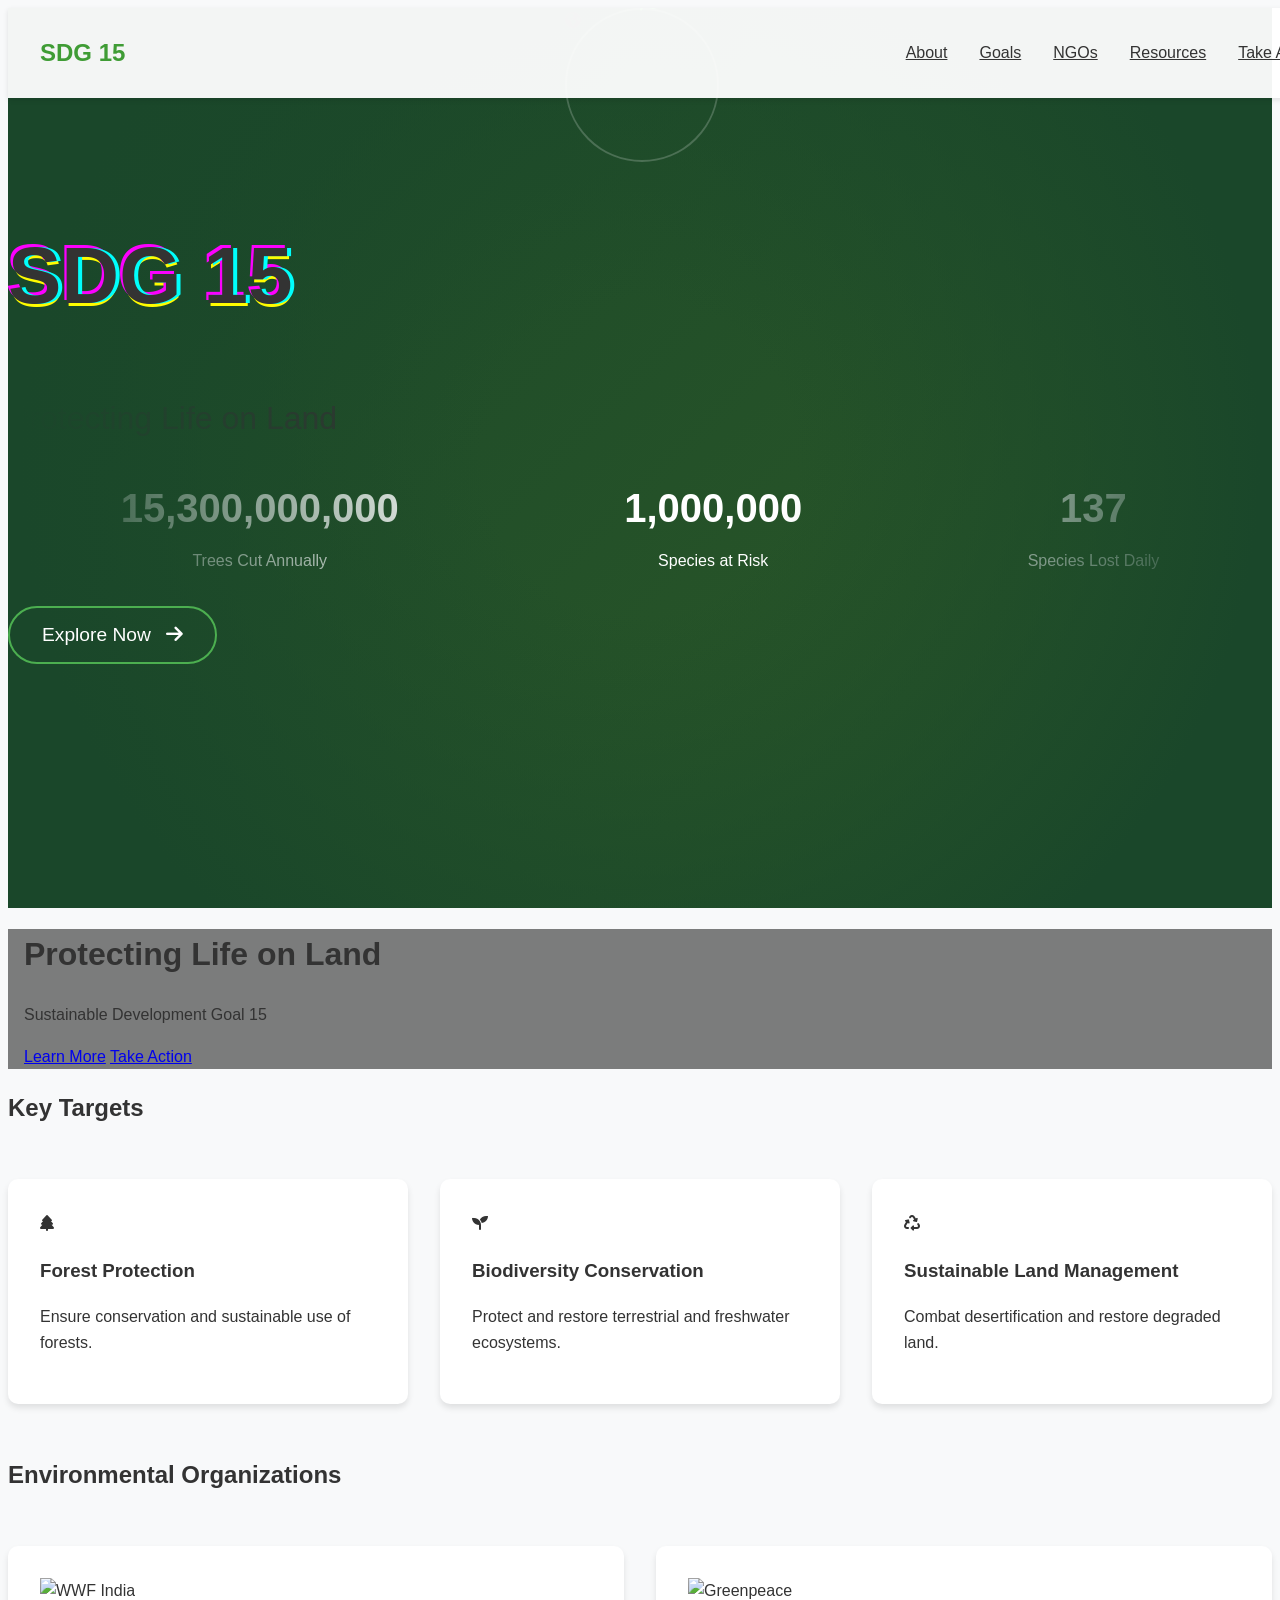
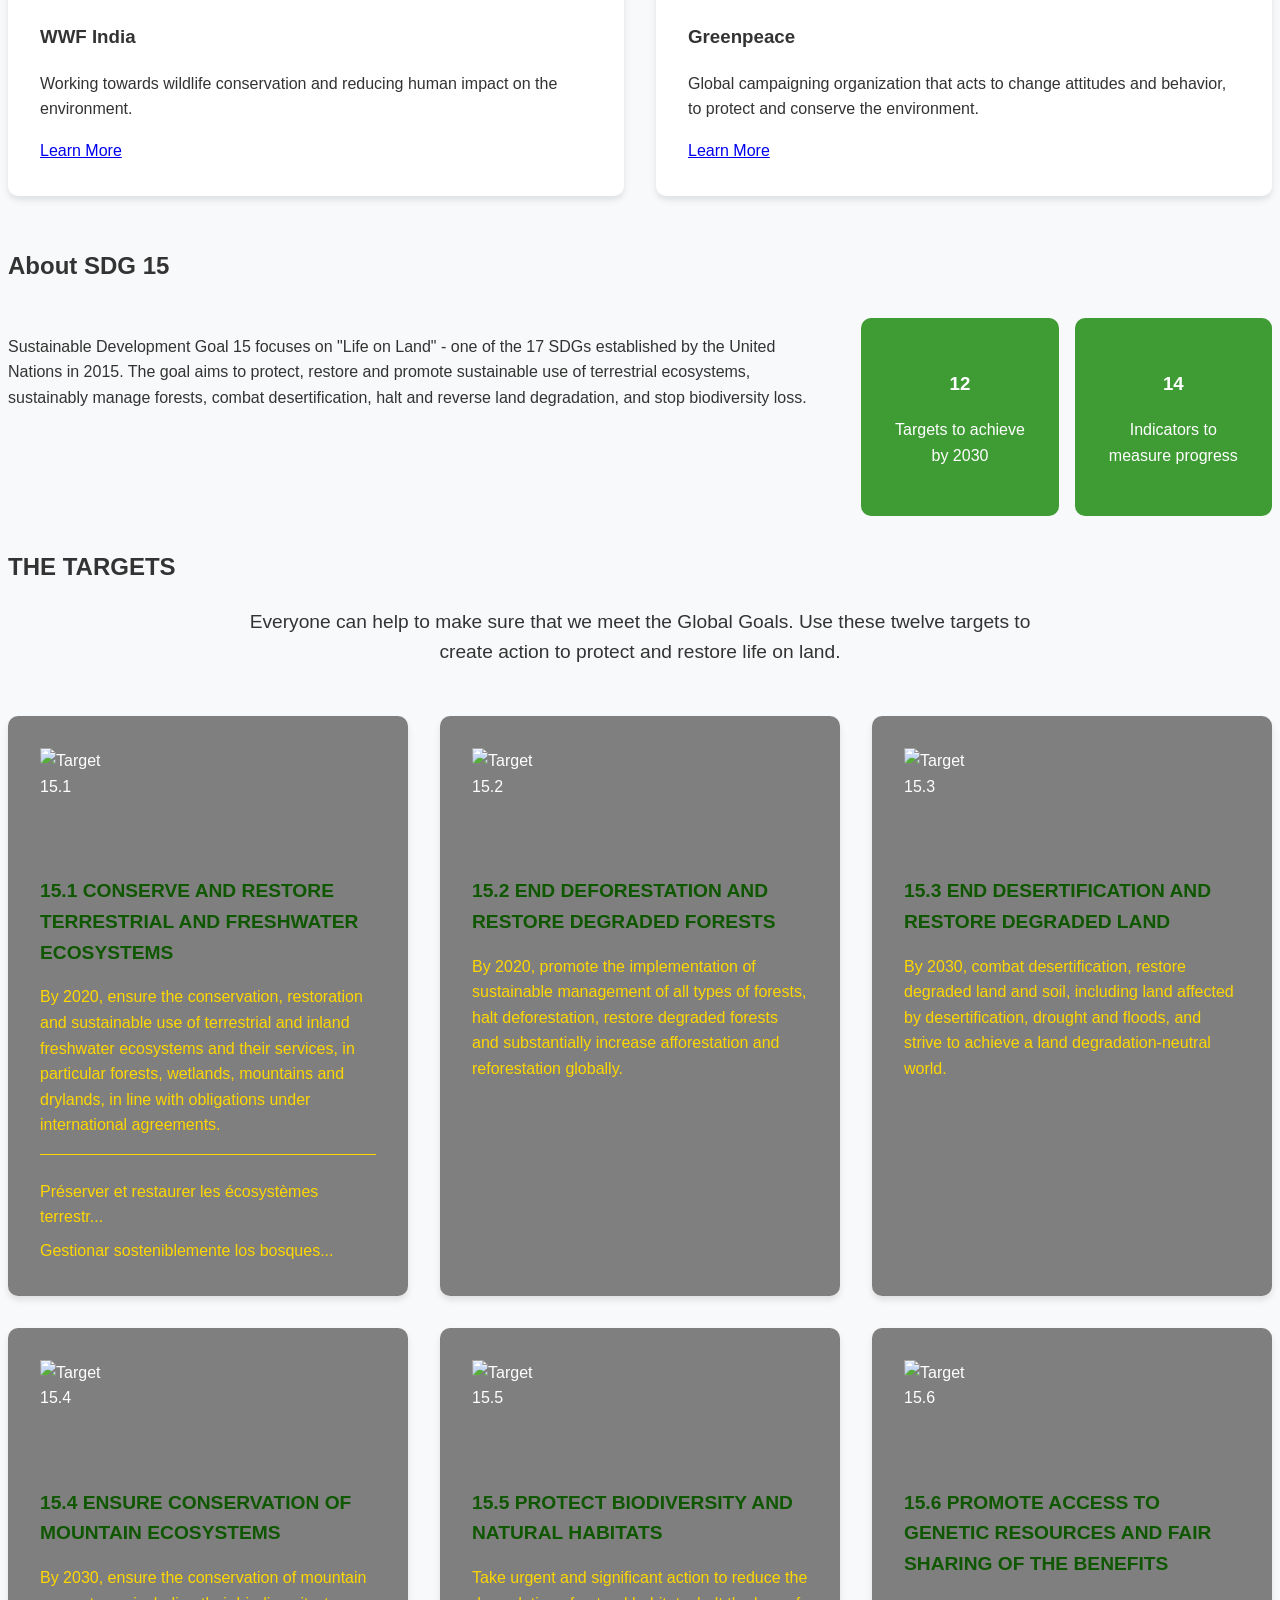
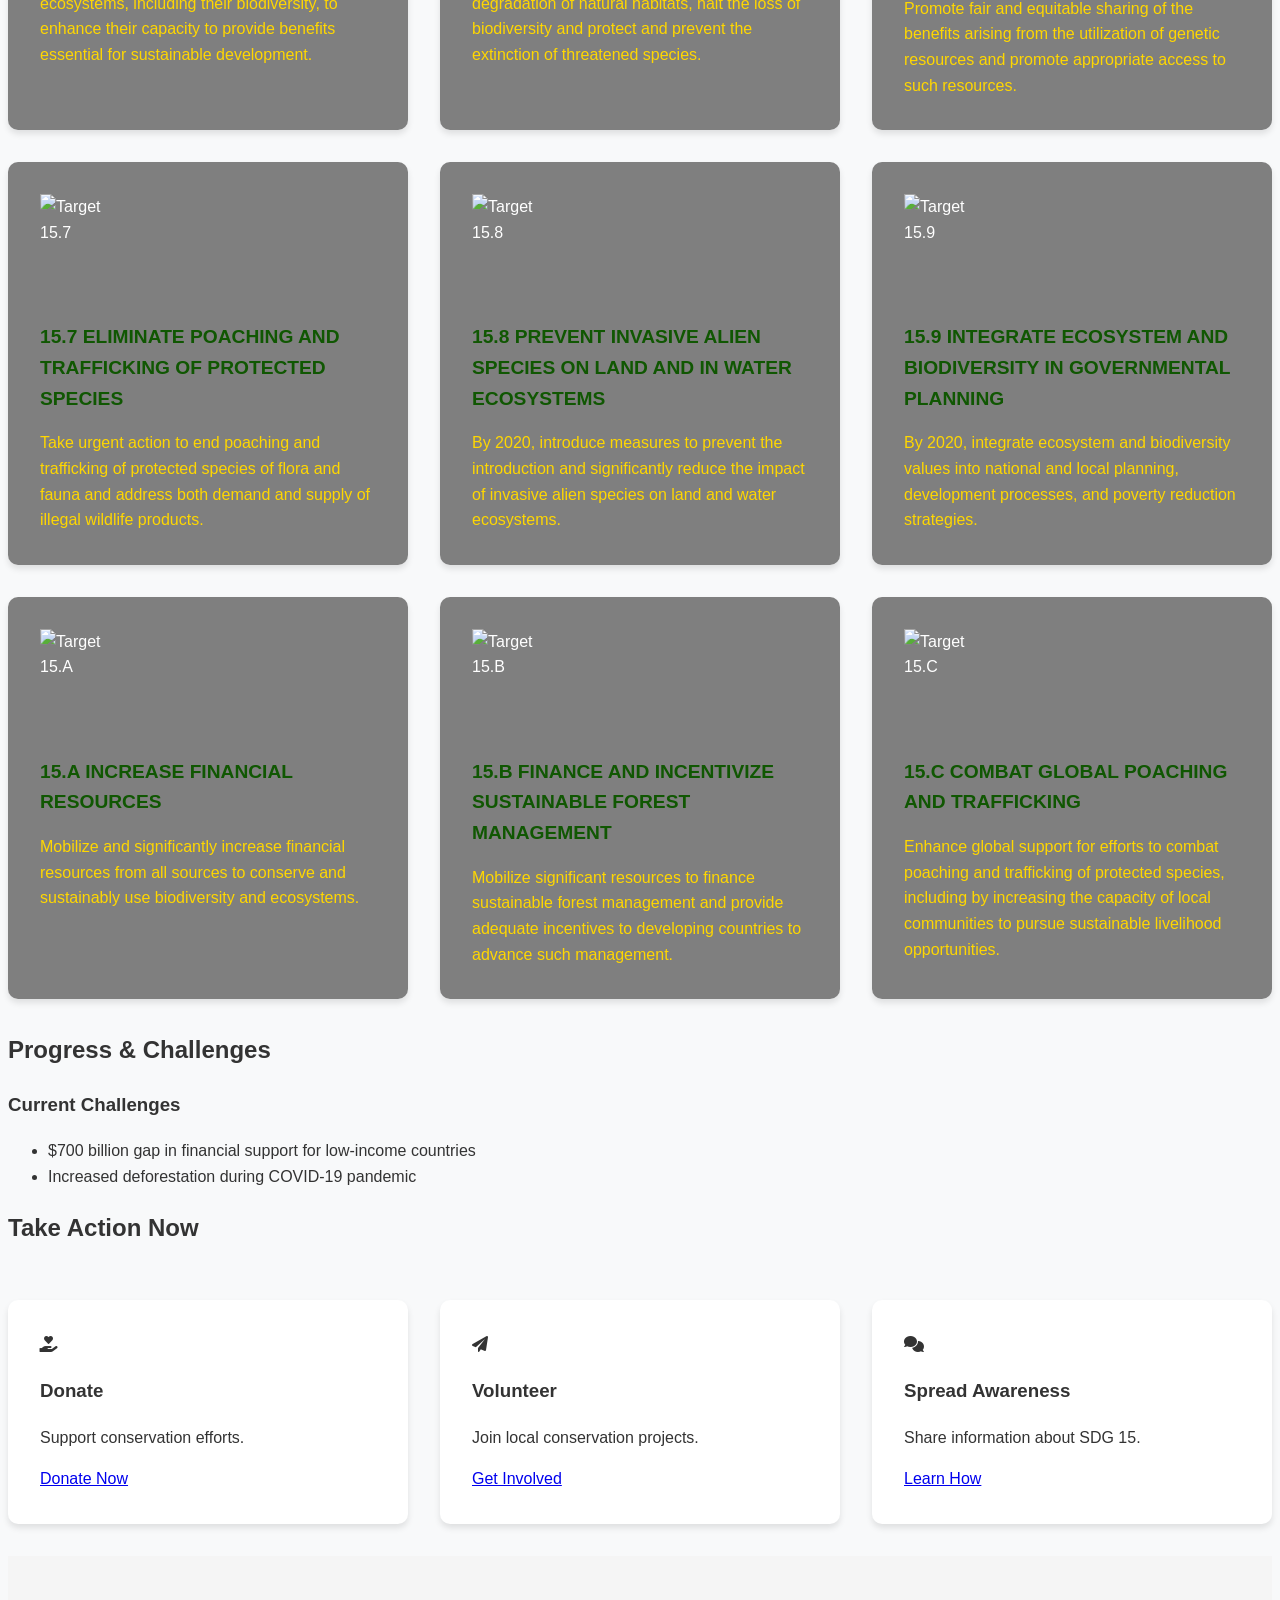
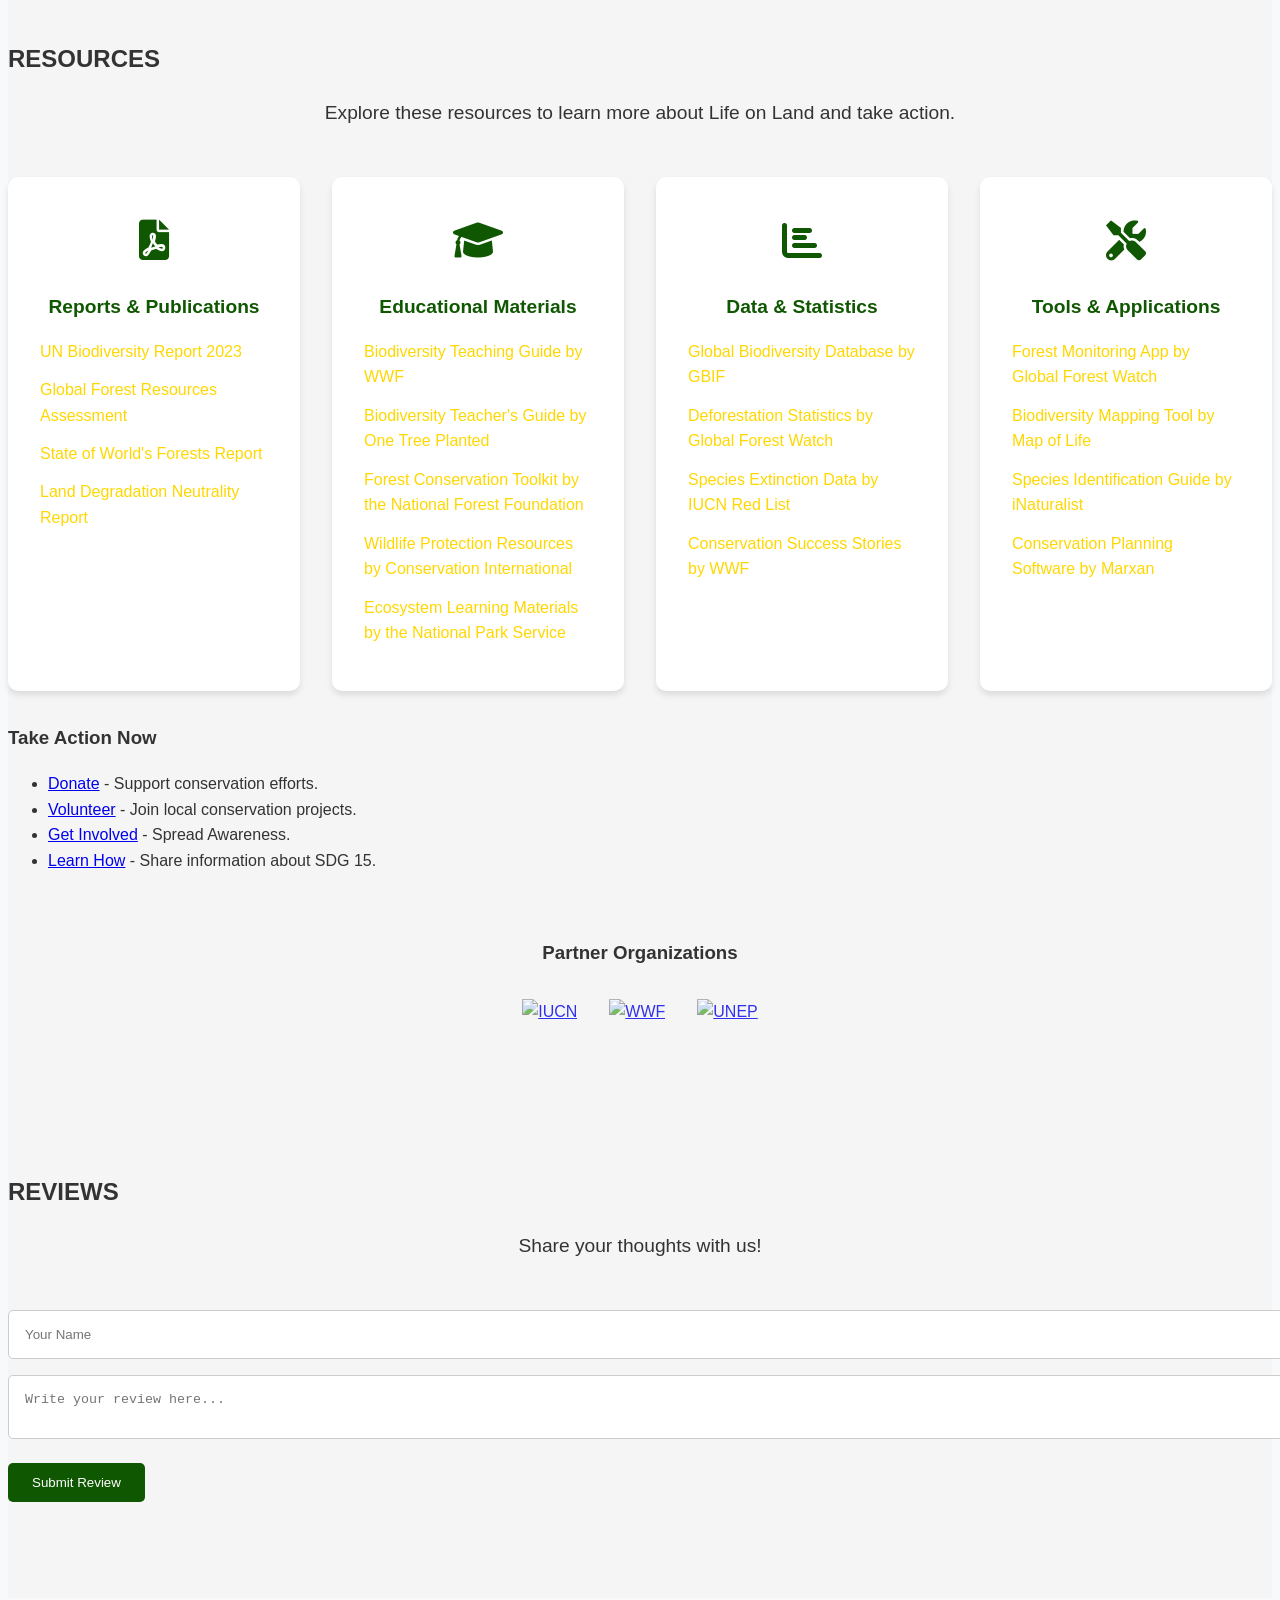
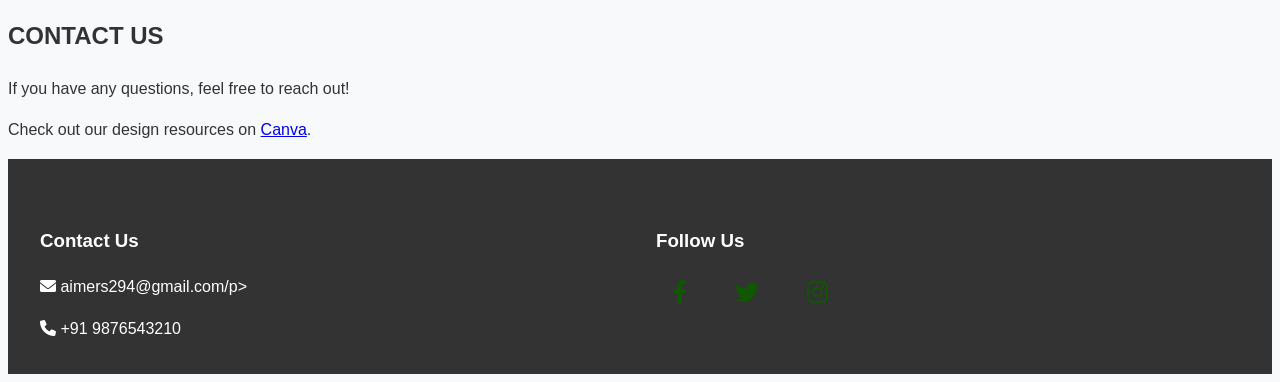
==== commit 4457cd1f: "Update Aimers.html" ====
--- a/PBL/Aimers.html
+++ b/PBL/Aimers.html
@@ -385,10 +385,10 @@
                     </div>
                     <h3>Reports & Publications</h3>
                     <ul class="resource-list">
-                        <li><a href="#" target="_blank">UN Biodiversity Report 2023</a></li>
-                        <li><a href="#" target="_blank">Global Forest Resources Assessment</a></li>
-                        <li><a href="#" target="_blank">State of World's Forests Report</a></li>
-                        <li><a href="#" target="_blank">Land Degradation Neutrality Report</a></li>
+                        <li><a href="https://www.cbd.int/gbo5" target="_blank">UN Biodiversity Report 2023</a></li>
+                        <li><a href="https://www.fao.org/forest-resources-assessment/en/" target="_blank">Global Forest Resources Assessment</a></li>
+                        <li><a href="https://www.fao.org/state-of-the-worlds-forests/en/" target="_blank">State of World's Forests Report</a></li>
+                        <li><a href="https://www.unccd.int/land-degradation-neutrality" target="_blank">Land Degradation Neutrality Report</a></li>
                     </ul>
                 </div>
 
@@ -399,10 +399,11 @@
                     </div>
                     <h3>Educational Materials</h3>
                     <ul class="resource-list">
-                        <li><a href="#" target="_blank">Biodiversity Teaching Guide</a></li>
-                        <li><a href="#" target="_blank">Forest Conservation Toolkit</a></li>
-                        <li><a href="#" target="_blank">Wildlife Protection Resources</a></li>
-                        <li><a href="#" target="_blank">Ecosystem Learning Materials</a></li>
+                        <li><a href="https://www.worldwildlife.org/pages/biodiversity-teaching-guide" target="_blank">Biodiversity Teaching Guide by WWF</a></li>
+                        <li><a href="https://onetreeplanted.org/pages/teaching-guide" target="_blank">Biodiversity Teacher's Guide by One Tree Planted</a></li>
+                        <li><a href="https://www.forestfoundation.org/toolkit" target="_blank">Forest Conservation Toolkit by the National Forest Foundation</a></li>
+                        <li><a href="https://www.conservation.org/wildlife-protection-resources" target="_blank">Wildlife Protection Resources by Conservation International</a></li>
+                        <li><a href="https://www.nps.gov/subjects/learning/index.htm" target="_blank">Ecosystem Learning Materials by the National Park Service</a></li>
                     </ul>
                 </div>
 
@@ -413,10 +414,10 @@
                     </div>
                     <h3>Data & Statistics</h3>
                     <ul class="resource-list">
-                        <li><a href="#" target="_blank">Global Biodiversity Database</a></li>
-                        <li><a href="#" target="_blank">Deforestation Statistics</a></li>
-                        <li><a href="#" target="_blank">Species Extinction Data</a></li>
-                        <li><a href="#" target="_blank">Conservation Success Stories</a></li>
+                        <li><a href="https://www.gbif.org/" target="_blank">Global Biodiversity Database by GBIF</a></li>
+                        <li><a href="https://www.globalforestwatch.org/" target="_blank">Deforestation Statistics by Global Forest Watch</a></li>
+                        <li><a href="https://www.iucnredlist.org/" target="_blank">Species Extinction Data by IUCN Red List</a></li>
+                        <li><a href="https://www.worldwildlife.org/pages/conservation-success-stories" target="_blank">Conservation Success Stories by WWF</a></li>
                     </ul>
                 </div>
 
@@ -427,21 +428,32 @@
                     </div>
                     <h3>Tools & Applications</h3>
                     <ul class="resource-list">
-                        <li><a href="#" target="_blank">Forest Monitoring App</a></li>
-                        <li><a href="#" target="_blank">Biodiversity Mapping Tool</a></li>
-                        <li><a href="#" target="_blank">Species Identification Guide</a></li>
-                        <li><a href="#" target="_blank">Conservation Planning Software</a></li>
+                        <li><a href="https://www.globalforestwatch.org/" target="_blank">Forest Monitoring App by Global Forest Watch</a></li>
+                        <li><a href="https://www.mapoflife.org/" target="_blank">Biodiversity Mapping Tool by Map of Life</a></li>
+                        <li><a href="https://www.inaturalist.org/" target="_blank">Species Identification Guide by iNaturalist</a></li>
+                        <li><a href="https://www.marxan.com/" target="_blank">Conservation Planning Software by Marxan</a></li>
                     </ul>
                 </div>
+            </div>
+
+            <!-- Take Action Now Section -->
+            <div class="take-action">
+                <h3>Take Action Now</h3>
+                <ul>
+                    <li><a href="https://www.worldwildlife.org/donate" target="_blank">Donate</a> - Support conservation efforts.</li>
+                    <li><a href="https://www.worldwildlife.org/get-involved/volunteer" target="_blank">Volunteer</a> - Join local conservation projects.</li>
+                    <li><a href="https://www.worldwildlife.org/get-involved" target="_blank">Get Involved</a> - Spread Awareness.</li>
+                    <li><a href="https://www.worldwildlife.org/get-involved" target="_blank">Learn How</a> - Share information about SDG 15.</li>
+                </ul>
             </div>
 
             <!-- Additional Resources -->
             <div class="additional-resources">
                 <h3>Partner Organizations</h3>
                 <div class="partner-logos">
-                    <a href="https://www.iucn.org/" target="_blank"><img src="https://www.greenclimate.fund/sites/default/files/organisation/logo-iucn.png" alt="IUCN"></a>
-                    <a href="https://www.worldwildlife.org/" target="_blank"><img src="https://upload.wikimedia.org/wikipedia/en/thumb/2/24/WWF_logo.svg/1200px-WWF_logo.svg.png" alt="WWF"></a>
-                    <a href="https://www.unep.org/" target="_blank"><img src="https://upload.wikimedia.org/wikipedia/en/thumb/9/9b/UNEP_logo.svg/1200px-UNEP_logo.svg.png" alt="UNEP"></a>
+                    <a href="https://www.iucn.org/" target="_blank"><img src="path/to/iucn-logo.png" alt="IUCN"></a>
+                    <a href="https://www.worldwildlife.org/" target="_blank"><img src="path/to/wwf-logo.png" alt="WWF"></a>
+                    <a href="https://www.unep.org/" target="_blank"><img src="path/to/unep-logo.png" alt="UNEP"></a>
                 </div>
             </div>
         </div>
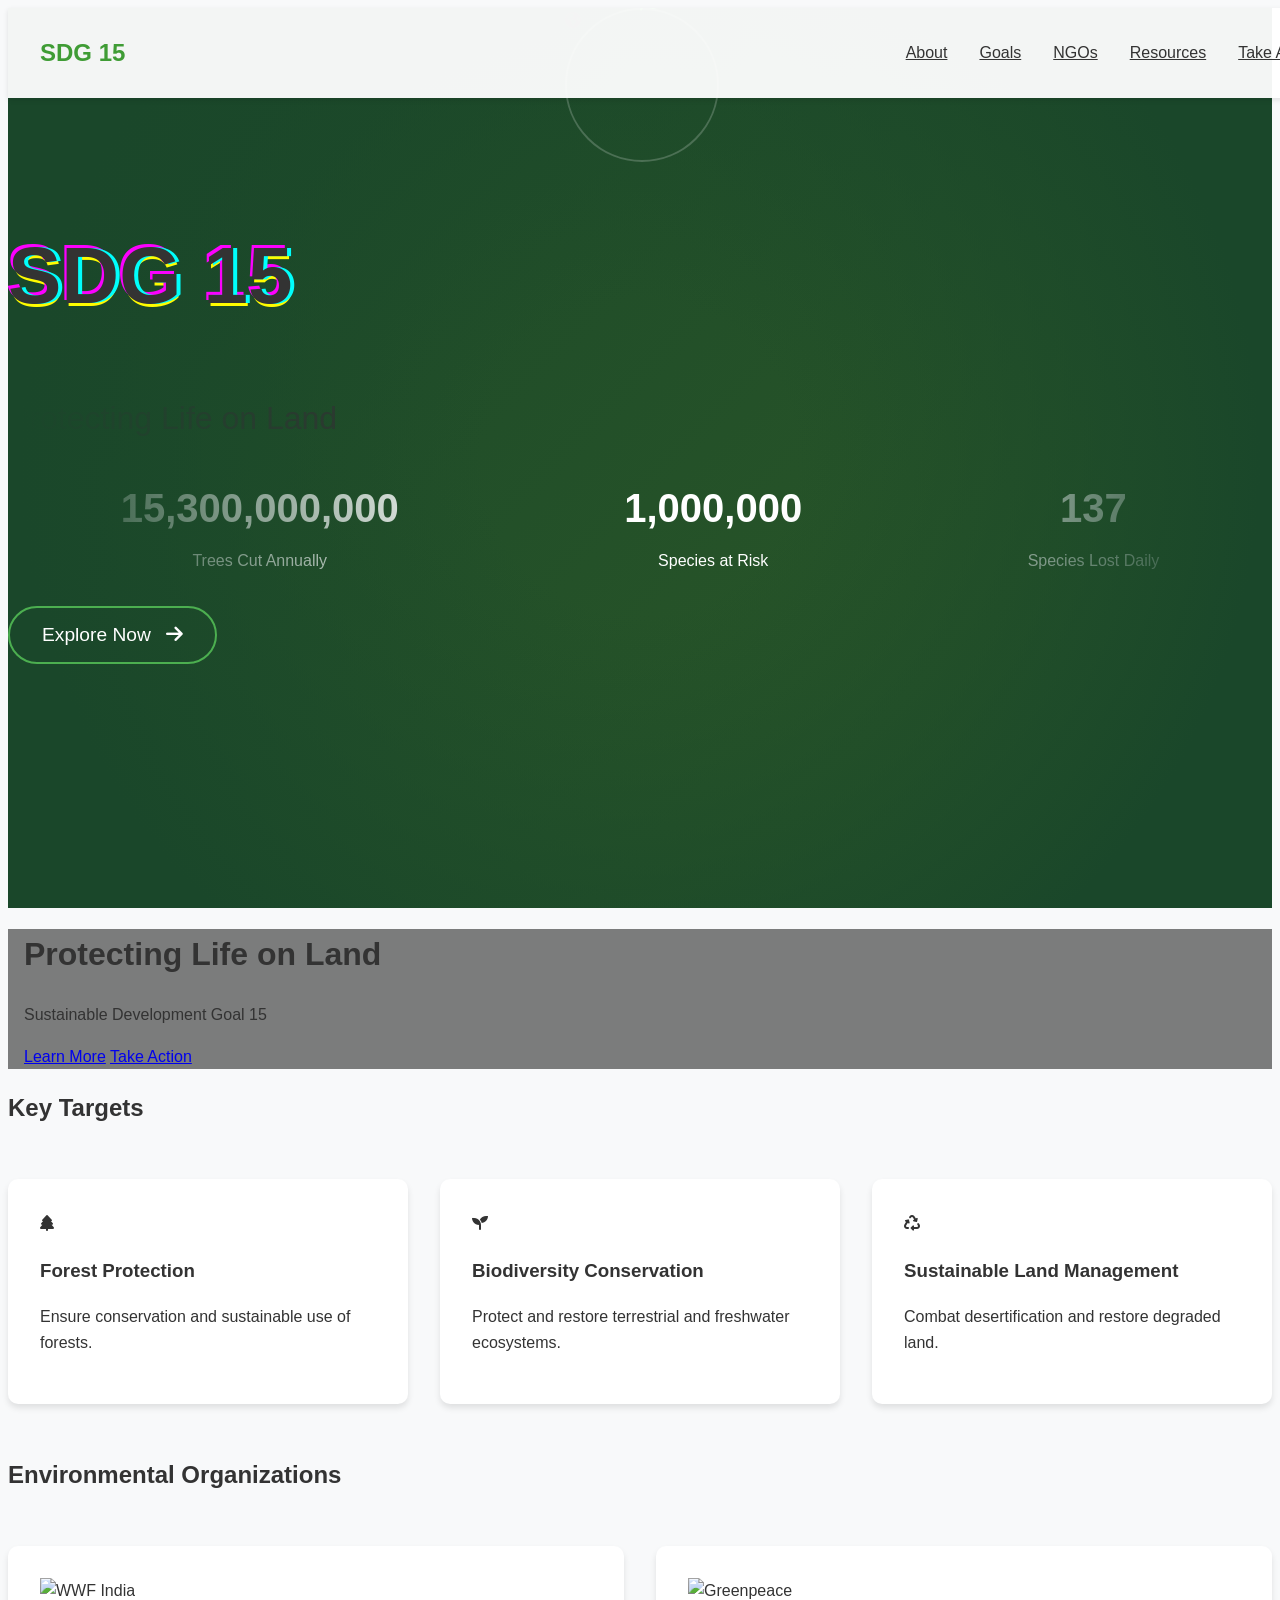
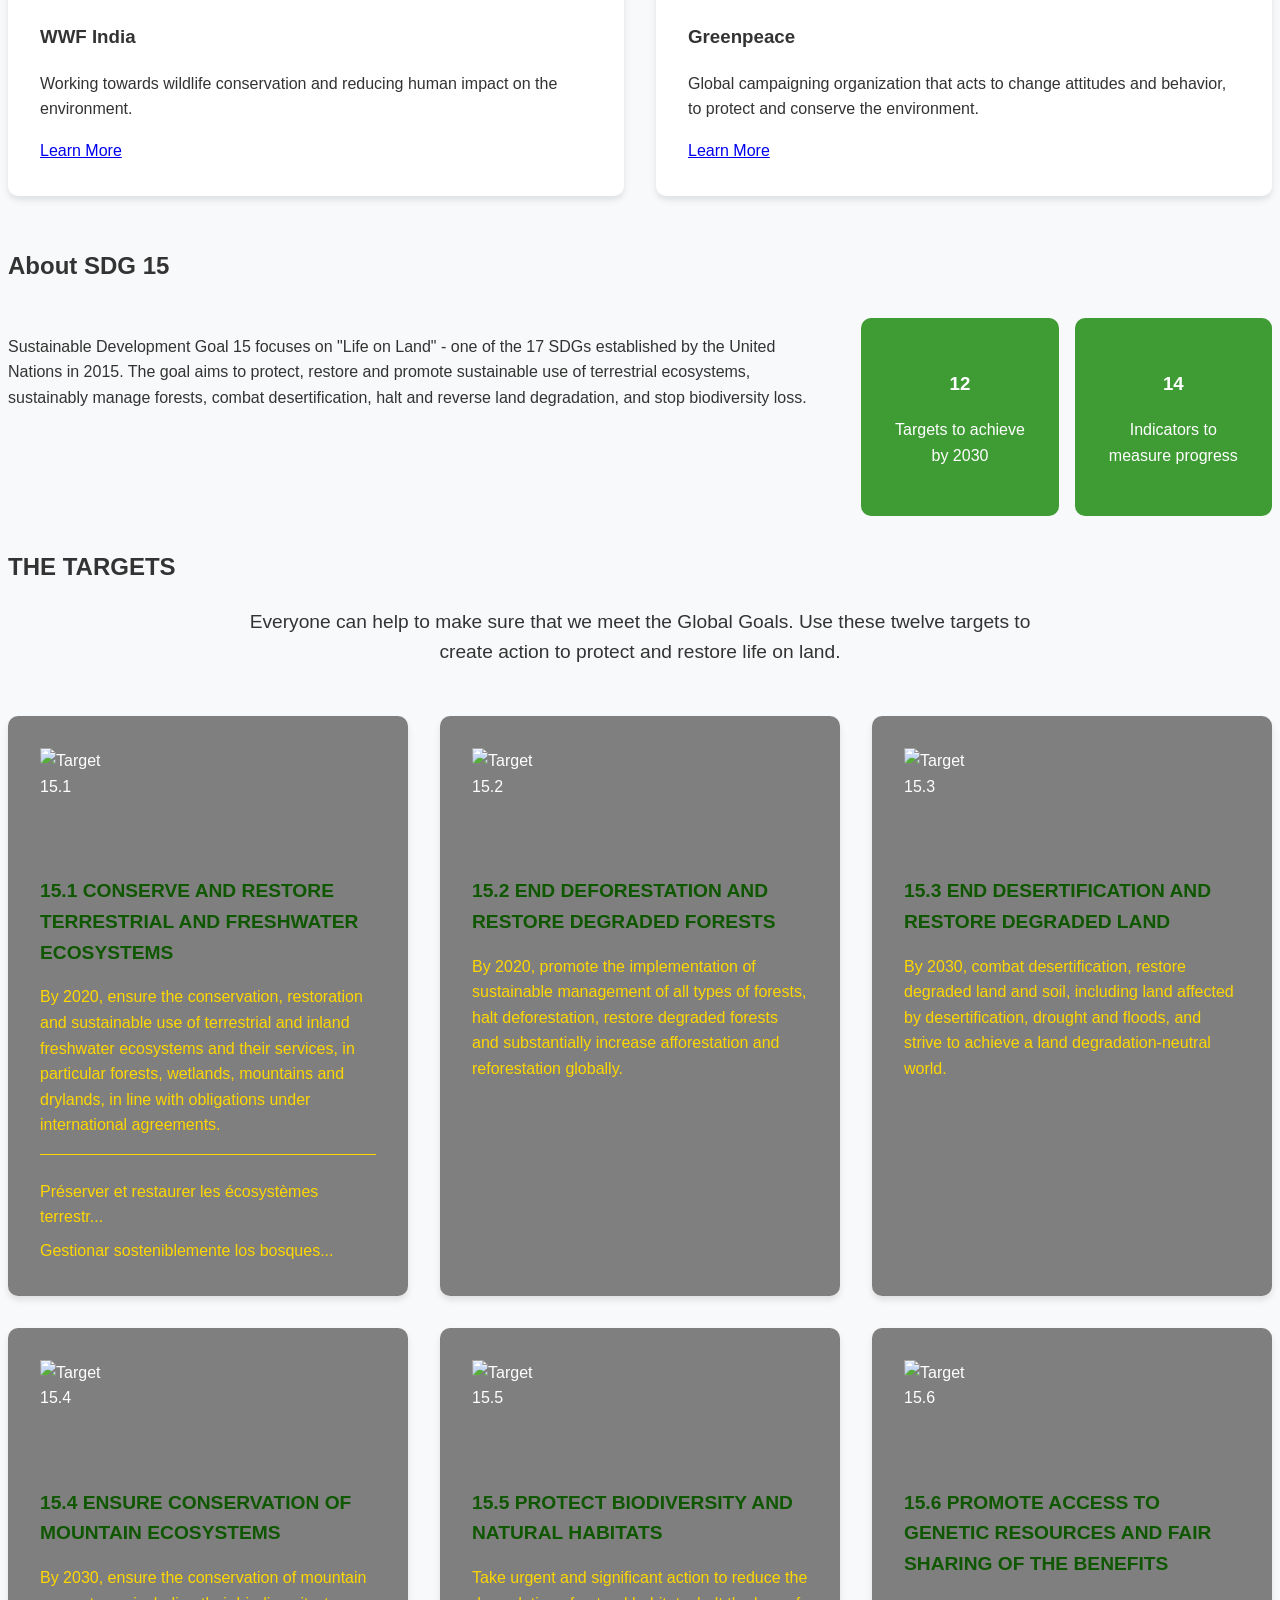
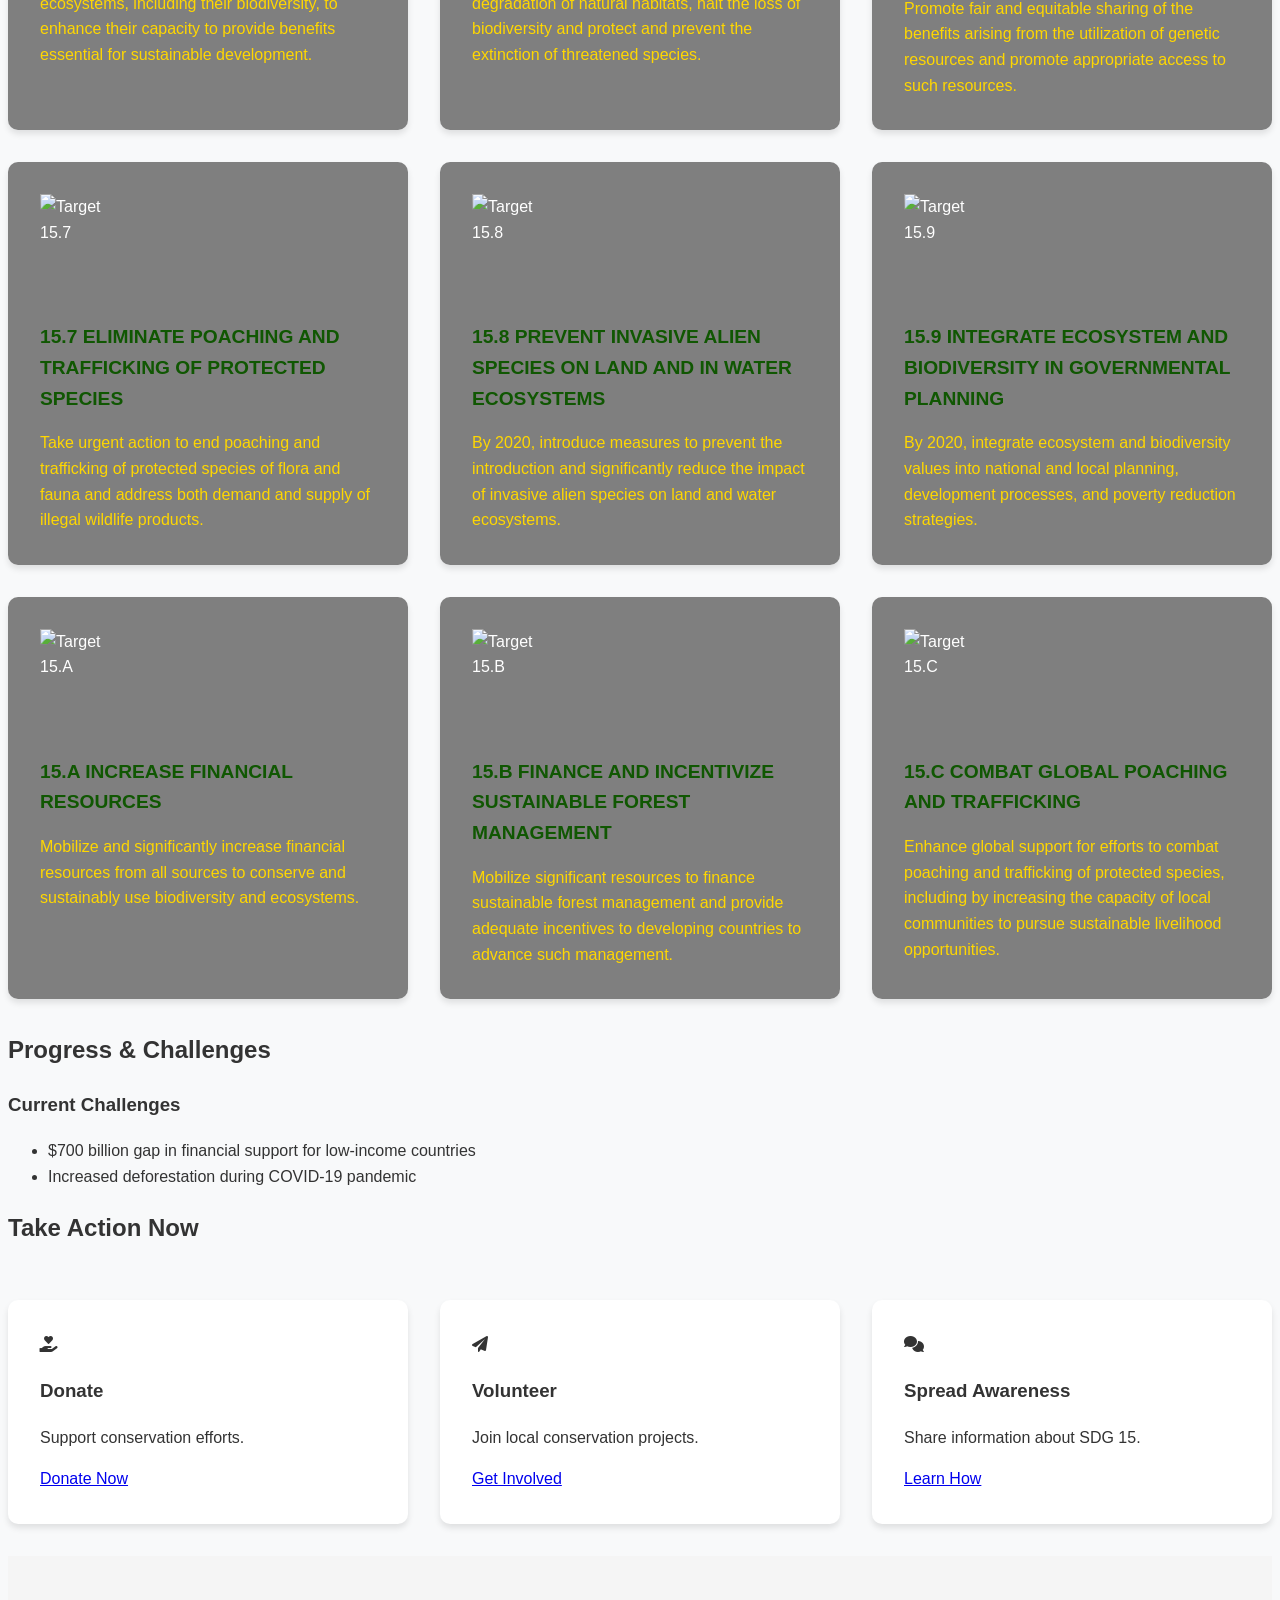
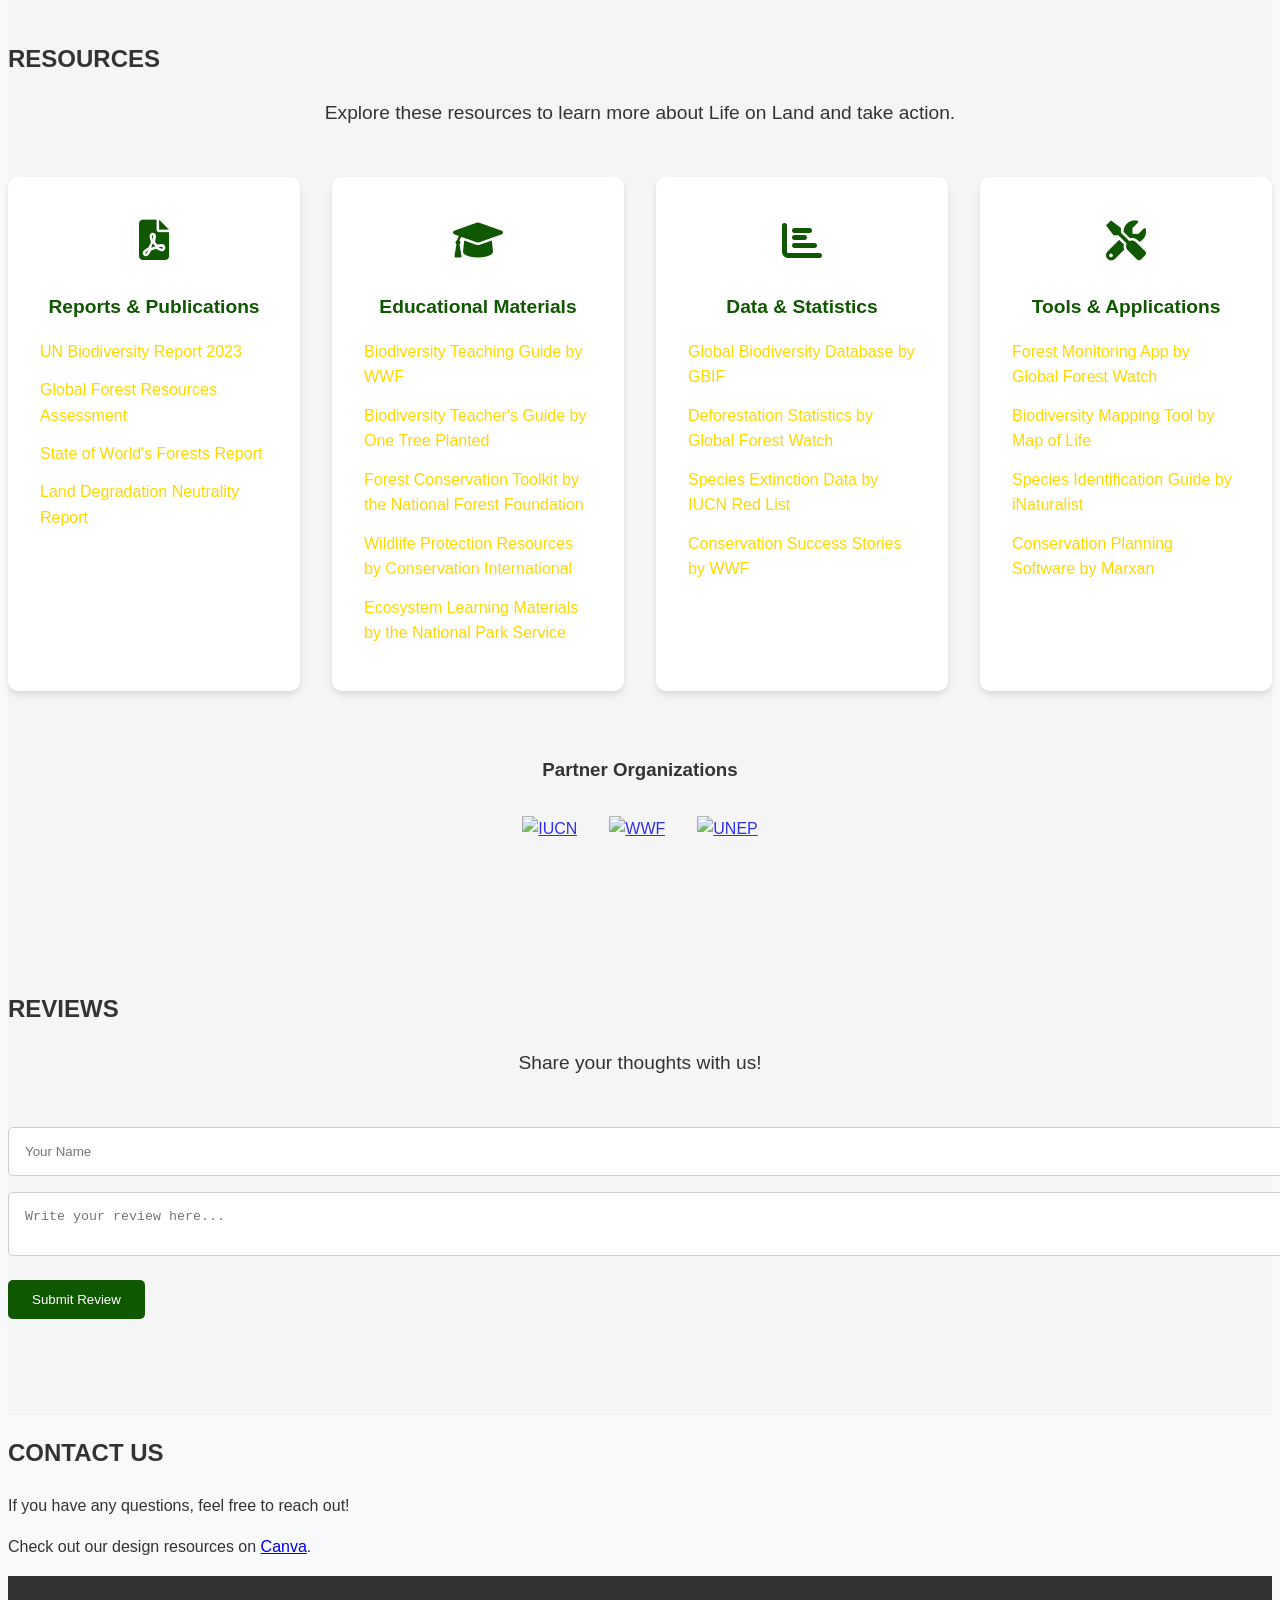
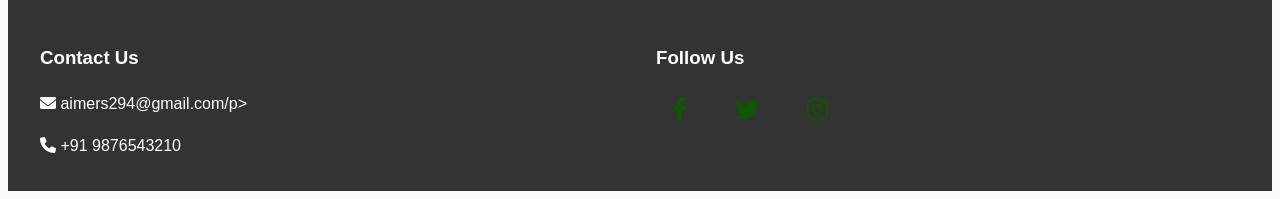
==== commit 6afd67ce: "Update Aimers.html" ====
--- a/PBL/Aimers.html
+++ b/PBL/Aimers.html
@@ -352,19 +352,19 @@
                     <i class="fas fa-hand-holding-heart"></i>
                     <h3>Donate</h3>
                     <p>Support conservation efforts.</p>
-                    <a href="#" class="btn">Donate Now</a>
+                    <a href="https://www.worldwildlife.org/donate" class="btn">Donate Now</a>
                 </div>
                 <div class="action-card fade-in-up">
                     <i class="fas fa-paper-plane"></i>
                     <h3>Volunteer</h3>
                     <p>Join local conservation projects.</p>
-                    <a href="#" class="btn">Get Involved</a>
+                    <a href="https://www.worldwildlife.org/get-involved/volunteer" class="btn">Get Involved</a>
                 </div>
                 <div class="action-card fade-in-up">
                     <i class="fas fa-comments"></i>
                     <h3>Spread Awareness</h3>
                     <p>Share information about SDG 15.</p>
-                    <a href="#" class="btn">Learn How</a>
+                    <a href="https://www.worldwildlife.org/get-involved" class="btn">Learn How</a>
                 </div>
                 <!-- Add more action cards as needed -->
             </div>
@@ -436,24 +436,14 @@
                 </div>
             </div>
 
-            <!-- Take Action Now Section -->
-            <div class="take-action">
-                <h3>Take Action Now</h3>
-                <ul>
-                    <li><a href="https://www.worldwildlife.org/donate" target="_blank">Donate</a> - Support conservation efforts.</li>
-                    <li><a href="https://www.worldwildlife.org/get-involved/volunteer" target="_blank">Volunteer</a> - Join local conservation projects.</li>
-                    <li><a href="https://www.worldwildlife.org/get-involved" target="_blank">Get Involved</a> - Spread Awareness.</li>
-                    <li><a href="https://www.worldwildlife.org/get-involved" target="_blank">Learn How</a> - Share information about SDG 15.</li>
-                </ul>
-            </div>
-
+    
             <!-- Additional Resources -->
             <div class="additional-resources">
                 <h3>Partner Organizations</h3>
                 <div class="partner-logos">
-                    <a href="https://www.iucn.org/" target="_blank"><img src="path/to/iucn-logo.png" alt="IUCN"></a>
-                    <a href="https://www.worldwildlife.org/" target="_blank"><img src="path/to/wwf-logo.png" alt="WWF"></a>
-                    <a href="https://www.unep.org/" target="_blank"><img src="path/to/unep-logo.png" alt="UNEP"></a>
+                    <a href="[data-uri]" target="_blank"><img src="path/to/iucn-logo.png" alt="IUCN"></a>
+                    <a href="[data-uri]" target="_blank"><img src="path/to/wwf-logo.png" alt="WWF"></a>
+                    <a href="[data-uri]" target="_blank"><img src="path/to/unep-logo.png" alt="UNEP"></a>
                 </div>
             </div>
         </div>
